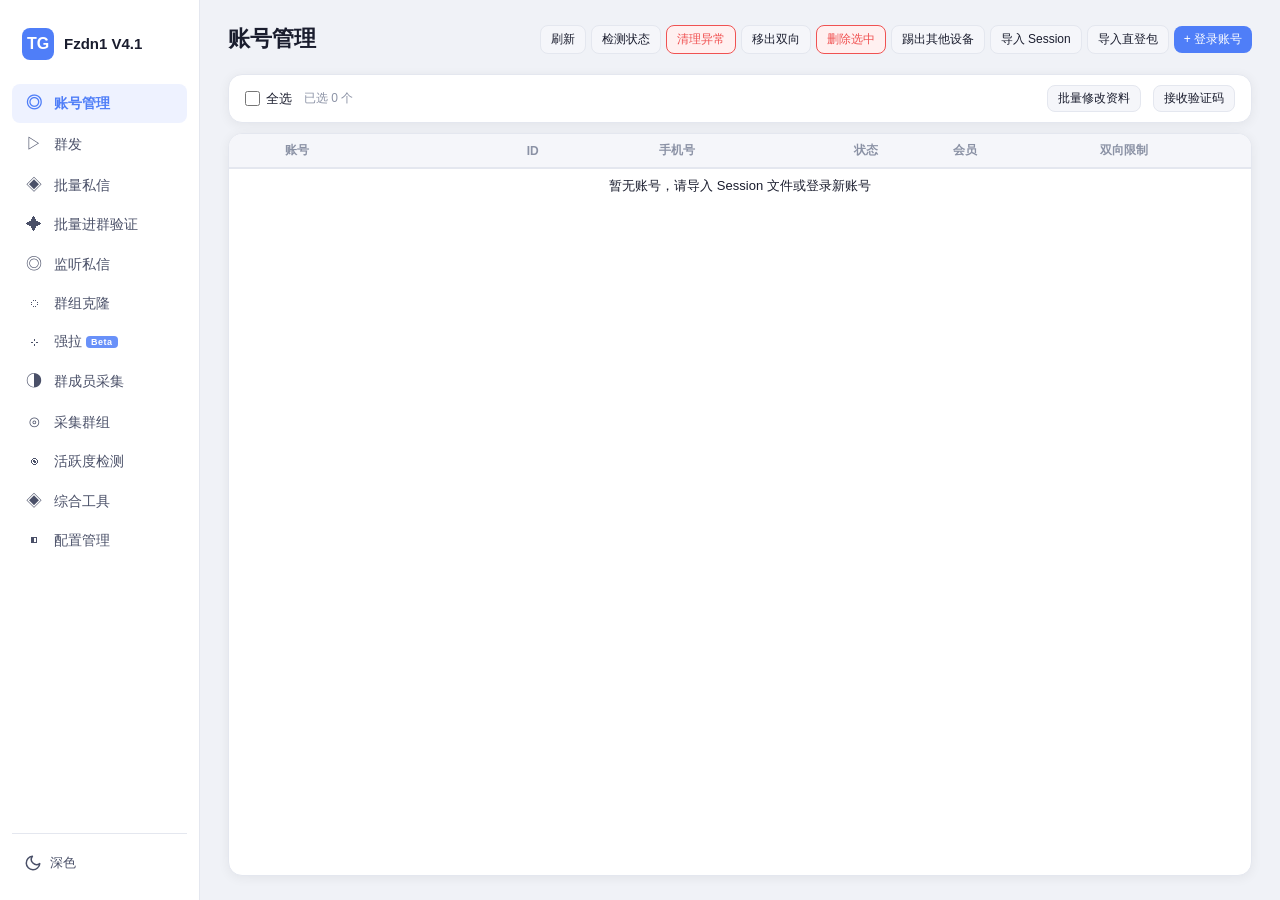
==== source/ui/index.html @ b699b37e "Add Fzdn1 TG Tool installer and sources" ====
<!DOCTYPE html>
<html lang="zh-CN" data-theme="light">
<head>
<meta charset="UTF-8">
<meta name="viewport" content="width=device-width, initial-scale=1.0">
<title>Fzdn1 TG Tool V4.1</title>
<link rel="stylesheet" href="style.css">
</head>
<body>

<!-- ── 侧边栏 ── -->
<aside class="sidebar" id="sidebar">
  <div class="sidebar-logo">
    <span class="logo-icon">TG</span>
    <div>
      <div class="logo-text">Fzdn1 V4.1</div>
      <div id="license-expire" style="font-size:11px;color:var(--text-muted);margin-top:2px;font-weight:400"></div>
    </div>
  </div>

  <nav class="sidebar-nav">
    <a class="nav-item active" data-page="accounts" onclick="switchPage('accounts')">
      <span class="nav-icon">◎</span><span class="nav-label">账号管理</span>
    </a>
    <a class="nav-item" data-page="broadcast" onclick="switchPage('broadcast')">
      <span class="nav-icon">▷</span><span class="nav-label">群发</span>
    </a>
    <a class="nav-item" data-page="dm" onclick="switchPage('dm')">
      <span class="nav-icon">◈</span><span class="nav-label">批量私信</span>
    </a>
    <a class="nav-item" data-page="verifier" onclick="switchPage('verifier')">
      <span class="nav-icon">✦</span><span class="nav-label">批量进群验证</span>
    </a>
    <a class="nav-item" data-page="monitor" onclick="switchPage('monitor')">
      <span class="nav-icon">◎</span><span class="nav-label">监听私信</span>
    </a>
    <a class="nav-item" data-page="clone" onclick="switchPage('clone')">
      <span class="nav-icon">◌</span><span class="nav-label">群组克隆</span>
    </a>
    <a class="nav-item" data-page="inviter" onclick="switchPage('inviter')">
      <span class="nav-icon">⊹</span><span class="nav-label">强拉<span class="nav-beta">Beta</span></span>
    </a>
    <a class="nav-item" data-page="member-scraper" onclick="switchPage('member-scraper')">
      <span class="nav-icon">◑</span><span class="nav-label">群成员采集</span>
    </a>
    <a class="nav-item" data-page="scraper" onclick="switchPage('scraper')">
      <span class="nav-icon">⊙</span><span class="nav-label">采集群组</span>
    </a>
    <a class="nav-item" data-page="checker" onclick="switchPage('checker')">
      <span class="nav-icon">◉</span><span class="nav-label">活跃度检测</span>
    </a>
    <a class="nav-item" data-page="tools" onclick="switchPage('tools')">
      <span class="nav-icon">◈</span><span class="nav-label">综合工具</span>
    </a>
    <a class="nav-item" data-page="config" onclick="switchPage('config')">
      <span class="nav-icon">◧</span><span class="nav-label">配置管理</span>
    </a>
  </nav>

  <div class="sidebar-bottom">
    <button class="theme-toggle" onclick="toggleTheme()" title="切换主题" id="theme-btn">
      <svg id="theme-icon-moon" xmlns="http://www.w3.org/2000/svg" width="18" height="18" viewBox="0 0 24 24" fill="none" stroke="currentColor" stroke-width="2" stroke-linecap="round" stroke-linejoin="round"><path d="M21 12.79A9 9 0 1 1 11.21 3 7 7 0 0 0 21 12.79z"/></svg>
      <svg id="theme-icon-sun" xmlns="http://www.w3.org/2000/svg" width="18" height="18" viewBox="0 0 24 24" fill="none" stroke="currentColor" stroke-width="2" stroke-linecap="round" stroke-linejoin="round" style="display:none"><circle cx="12" cy="12" r="5"/><line x1="12" y1="1" x2="12" y2="3"/><line x1="12" y1="21" x2="12" y2="23"/><line x1="4.22" y1="4.22" x2="5.64" y2="5.64"/><line x1="18.36" y1="18.36" x2="19.78" y2="19.78"/><line x1="1" y1="12" x2="3" y2="12"/><line x1="21" y1="12" x2="23" y2="12"/><line x1="4.22" y1="19.78" x2="5.64" y2="18.36"/><line x1="18.36" y1="5.64" x2="19.78" y2="4.22"/></svg>
      <span style="font-size:13px;color:var(--text-sidebar)" id="theme-label">深色</span>
    </button>
  </div>
</aside>

<!-- ── 主内容区 ── -->
<main class="main-content">

  <!-- Toast 通知 -->
  <div id="toast-container"></div>

  <!-- ══ 账号管理页 ══ -->
  <div class="page active" id="page-accounts">
    <div class="page-header">
      <h1 class="page-title">账号管理</h1>
      <div class="header-actions acct-actions">
        <button class="btn btn-ghost" onclick="refreshAccounts()">刷新</button>
        <button class="btn btn-ghost" onclick="detectAccounts()">检测状态</button>
        <button class="btn btn-ghost btn-danger" onclick="cleanAbnormal()">清理异常</button>
        <button class="btn btn-ghost btn-warning" onclick="moveSpamAccounts()">移出双向</button>
        <button class="btn btn-ghost btn-danger" onclick="deleteSelected()">删除选中</button>
        <button class="btn btn-ghost" onclick="kickOtherDevices()">踢出其他设备</button>
        <button class="btn btn-ghost" onclick="importSessions()">导入 Session</button>
        <button class="btn btn-ghost" onclick="importTdata()">导入直登包</button>
        <button class="btn btn-primary" onclick="showLoginModal()">+ 登录账号</button>
      </div>
    </div>

    <!-- 全选栏 -->
    <div class="select-bar card" style="margin-bottom:10px">
      <label class="checkbox-label">
        <input type="checkbox" id="select-all" onchange="toggleSelectAll(this)">
        <span>全选</span>
      </label>
      <span class="select-count" id="select-count">已选 0 个</span>
      <button class="btn btn-sm btn-ghost" onclick="showEditProfileModal()">批量修改资料</button>
      <button class="btn btn-sm btn-ghost" onclick="showFetchCodeModal()">接收验证码</button>
    </div>

    <!-- 账号列表（固定高度滚动容器） -->
    <div class="account-list-wrap">
      <table class="account-table">
        <colgroup>
          <col class="col-check">
          <col class="col-name">
          <col class="col-id">
          <col class="col-phone">
          <col class="col-status">
          <col class="col-premium">
          <col class="col-spam">
        </colgroup>
        <thead>
          <tr>
            <th></th>
            <th>账号</th>
            <th>ID</th>
            <th>手机号</th>
            <th class="th-center">状态</th>
            <th class="th-center">会员</th>
            <th class="th-center" style="padding-left:0">双向限制</th>
          </tr>
        </thead>
        <tbody id="account-list">
          <tr><td colspan="7" class="empty-state">暂无账号，请导入 Session 文件或登录新账号</td></tr>
        </tbody>
      </table>
    </div>
  </div>

  <!-- ══ 群发页 ══ -->
  <div class="page" id="page-broadcast">
    <div class="page-header">
      <h1 class="page-title">群发</h1>
      <div class="header-actions">
        <span class="status-badge" id="broadcast-status-badge">空闲</span>
        <button class="btn btn-ghost" onclick="showSelectAccountModal('broadcast')">选择账号 <span class="count-badge" id="bc-account-count">全部</span></button>
        <button class="btn btn-primary" id="broadcast-start-btn" onclick="startBroadcast()">▷ 开始群发</button>
        <button class="btn btn-danger" id="broadcast-stop-btn" onclick="stopBroadcast()" disabled>◼ 停止</button>
      </div>
    </div>

    <!-- 顶部设置卡片 -->
    <div class="card bc-top-card">
      <!-- 第一行：间隔设置 -->
      <div class="bc-row1">
        <span class="bc-label">群组间隔</span>
        <input type="number" id="bc-interval-min" class="input bc-num" value="30" min="1">
        <span class="bc-tilde">~</span>
        <input type="number" id="bc-interval-max" class="input bc-num" value="60" min="1">
        <span class="bc-unit">秒</span>
        <span class="bc-row-sep"></span>
        <span class="bc-label">轮次间隔</span>
        <input type="number" id="bc-complete-min" class="input bc-num" value="60" min="1">
        <span class="bc-tilde">~</span>
        <input type="number" id="bc-complete-max" class="input bc-num" value="120" min="1">
        <span class="bc-unit">秒</span>
        <span class="bc-row-sep"></span>
        <label class="toggle-label bc-sm-label">
          <input type="checkbox" id="bc-schedule-enable"><span>定时</span>
        </label>
        <input type="datetime-local" id="bc-schedule-time" class="input bc-datetime">
        <span class="bc-row-sep"></span>
        <label class="toggle-label bc-sm-label" title="触发双向限制时自动给 SpamBot 发 /start 尝试解除">
          <input type="checkbox" id="bc-auto-unspam"><span>双向自动解除</span>
        </label>
        <span class="bc-row-sep"></span>
        <label class="toggle-label bc-sm-label" title="群发前检测无发言权限的群组并自动退出">
          <input type="checkbox" id="cfg-auto-leave"><span>退出禁言群</span>
        </label>
      </div>

      <!-- 第二行：发送模式 tab + 参数 -->
      <div class="bc-row2">
        <div class="bc-mode-tabs">
          <button class="bc-mode-pill active" data-mode="引用转发" onclick="switchBcMode('引用转发', this)">引用转发</button>
          <button class="bc-mode-pill" data-mode="直发" onclick="switchBcMode('直发', this)">直发</button>
          <button class="bc-mode-pill" data-mode="转发" onclick="switchBcMode('转发', this)">转发</button>
          <button class="bc-mode-pill" data-mode="Post" onclick="switchBcMode('Post', this)">Post</button>
          <button class="bc-mode-pill" data-mode="贴纸" onclick="switchBcMode('贴纸', this)">贴纸</button>
          <button class="bc-mode-pill" data-mode="名片" onclick="switchBcMode('名片', this)">名片</button>
        </div>
        <span class="bc-row-sep"></span>
        <div class="bc-param-wrap">
          <div class="bc-param-panel active" id="bc-param-引用转发">
            <span class="bc-label">消息链接</span><span class="count-badge" id="bc-link-count">0</span>
            <button class="btn btn-sm btn-ghost" onclick="showListModal('message_links','消息链接','https://t.me/...')">管理</button>
            <span class="bc-vsep"></span>
            <span class="bc-label">回复文本</span><span class="count-badge" id="bc-text-count">0</span>
            <button class="btn btn-sm btn-ghost" onclick="showListModal('reply_texts','回复文本','文本内容')">管理</button>
            <span class="bc-vsep"></span>
            <label class="toggle-label bc-sm-label"><input type="checkbox" id="bc-random-send"><span>随机发送</span></label>
            <label class="toggle-label bc-sm-label"><input type="checkbox" id="bc-use-quote"><span>显示原文引用</span></label>
          </div>
          <div class="bc-param-panel" id="bc-param-直发">
            <span class="bc-label">发送文案</span><span class="count-badge" id="bc-direct-count">0</span>
            <button class="btn btn-sm btn-ghost" onclick="showDirectMediaModal('bc')">管理</button>
            <span class="bc-vsep"></span>
            <label class="toggle-label bc-sm-label"><input type="checkbox" id="bc-direct-random"><span>随机发送</span></label>
            <label class="toggle-label bc-sm-label"><input type="checkbox" id="bc-direct-random-suffix"><span>随机后缀</span></label>
          </div>
          <div class="bc-param-panel" id="bc-param-转发">
            <span class="bc-label">消息链接</span><span class="count-badge" id="bc-fwd-count">0</span>
            <button class="btn btn-sm btn-ghost" onclick="showListModal('forward_links','转发链接','https://t.me/...')">管理</button>
            <span class="bc-vsep"></span>
            <label class="toggle-label bc-sm-label"><input type="checkbox" id="bc-fwd-hide"><span>隐藏来源</span></label>
            <label class="toggle-label bc-sm-label"><input type="checkbox" id="bc-fwd-random"><span>随机发送</span></label>
          </div>
          <div class="bc-param-panel" id="bc-param-Post">
            <span class="bc-label">分享码</span><span class="count-badge" id="bc-post-count">0</span>
            <button class="btn btn-sm btn-ghost" onclick="showListModal('post_codes','Post分享码','分享码')">管理</button>
            <span class="bc-vsep"></span>
            <label class="toggle-label bc-sm-label"><input type="checkbox" id="bc-post-random"><span>随机发送</span></label>
          </div>
          <div class="bc-param-panel" id="bc-param-贴纸">
            <span class="bc-label">贴纸包</span><span class="count-badge" id="bc-sticker-count">0</span>
            <button class="btn btn-sm btn-ghost" onclick="showListModal('sticker_packs','贴纸包链接','https://t.me/addstickers/PackName')">管理</button>
            <span class="bc-vsep"></span>
            <span style="font-size:11px;color:var(--text-muted)">从所有贴纸包中随机发一张</span>
          </div>
          <div class="bc-param-panel" id="bc-param-名片">
            <span class="bc-label">名片列表</span><span class="count-badge" id="bc-contact-count">0</span>
            <button class="btn btn-sm btn-ghost" onclick="showContactModal('bc')">管理</button>
            <span class="bc-vsep"></span>
            <label class="toggle-label bc-sm-label"><input type="checkbox" id="bc-contact-random" checked><span>随机发送</span></label>
            <span style="font-size:11px;color:var(--text-muted)">格式: 手机号|显示名字</span>
          </div>
        </div>
      </div>
    </div>

    <!-- 中间：账号统计（固定高度可滚动） -->
    <div class="card bc-stats-card">
      <div class="stats-table-wrap">
        <table class="stats-table">
          <thead>
            <tr>
              <th>账号</th>
              <th>手机号</th>
              <th>成功</th>
              <th>失败</th>
              <th>群组</th>
              <th>轮次</th>
              <th>状态</th>
              <th style="text-align:right"><button class="btn btn-sm btn-ghost" onclick="refreshStats()" style="padding:2px 8px;font-size:11px">刷新</button></th>
            </tr>
          </thead>
          <tbody id="stats-tbody"></tbody>
        </table>
      </div>
    </div>

    <!-- 底部：运行日志（撑满剩余空间） -->
    <div class="card bc-log-card">
      <div class="card-title">运行日志 <button class="btn btn-sm btn-ghost" onclick="clearLog('broadcast-log')" style="float:right">清空</button></div>
      <div class="log-box" id="broadcast-log"></div>
    </div>
  </div>

  <!-- ══ 批量私信页 ══ -->
  <div class="page" id="page-dm">
    <div class="page-header">
      <h1 class="page-title">批量私信</h1>
      <div class="header-actions">
        <span class="status-badge" id="dm-status-badge">就绪</span>
        <button class="btn btn-ghost" onclick="showSelectAccountModal('dm')">选择账号 <span class="count-badge" id="dm-account-count">全部</span></button>
        <button class="btn btn-primary" id="dm-start-btn" onclick="startDm()">▷ 开始私信</button>
        <button class="btn btn-danger" id="dm-stop-btn" onclick="stopDm()" disabled>◼ 停止</button>
      </div>
    </div>

    <!-- 顶部设置卡片 -->
    <div class="card bc-top-card">
      <!-- 第一行：发送设置 -->
      <div class="bc-row1">
        <span class="bc-label">用户间隔</span>
        <input type="number" id="dm-interval-min" class="input bc-num" value="30" min="1">
        <span class="bc-tilde">~</span>
        <input type="number" id="dm-interval-max" class="input bc-num" value="60" min="1">
        <span class="bc-unit">秒</span>
        <span class="bc-row-sep"></span>
        <span class="bc-label">单账号上限</span>
        <input type="number" id="dm-max-per-account" class="input bc-num" value="0" min="0" style="width:60px !important">
        <span style="font-size:11px;color:var(--text-muted)">0=不限</span>
        <span class="bc-row-sep"></span>
        <label class="toggle-label bc-sm-label">
          <input type="checkbox" id="dm-stop-on-flood"><span>双向立即停止</span>
        </label>
        <span class="bc-row-sep"></span>
        <label class="toggle-label bc-sm-label">
          <input type="checkbox" id="dm-schedule-enable"><span>定时</span>
        </label>
        <input type="datetime-local" id="dm-schedule-time" class="input bc-datetime">
      </div>

      <!-- 第二行：发送模式 tab + 参数 -->
      <div class="bc-row2">
        <div class="bc-mode-tabs">
          <button class="bc-mode-pill active" data-mode="直发" onclick="switchDmMode('直发', this)">直发</button>
          <button class="bc-mode-pill" data-mode="引用转发" onclick="switchDmMode('引用转发', this)">引用转发</button>
          <button class="bc-mode-pill" data-mode="转发" onclick="switchDmMode('转发', this)">转发</button>
          <button class="bc-mode-pill" data-mode="Post" onclick="switchDmMode('Post', this)">Post</button>
          <button class="bc-mode-pill" data-mode="贴纸" onclick="switchDmMode('贴纸', this)">贴纸</button>
          <button class="bc-mode-pill" data-mode="名片" onclick="switchDmMode('名片', this)">名片</button>
        </div>
        <span class="bc-row-sep"></span>
        <div class="bc-param-wrap">
          <div class="bc-param-panel active" id="dm-param-直发">
            <span class="bc-label">发送文案</span><span class="count-badge" id="dm-direct-count">0</span>
            <button class="btn btn-sm btn-ghost" onclick="showDirectMediaModal('dm')">管理</button>
            <span class="bc-vsep"></span>
            <label class="toggle-label bc-sm-label"><input type="checkbox" id="dm-direct-random"><span>随机发送</span></label>
          </div>
          <div class="bc-param-panel" id="dm-param-引用转发">
            <span class="bc-label">消息链接</span><span class="count-badge" id="dm-link-count">0</span>
            <button class="btn btn-sm btn-ghost" onclick="showListModal('dm_links','私信链接','https://t.me/...')">管理</button>
            <span class="bc-vsep"></span>
            <span class="bc-label">回复文本</span><span class="count-badge" id="dm-text-count">0</span>
            <button class="btn btn-sm btn-ghost" onclick="showListModal('dm_reply_texts','私信回复文本','文本内容')">管理</button>
            <span class="bc-vsep"></span>
            <label class="toggle-label bc-sm-label"><input type="checkbox" id="dm-random-send"><span>随机发送</span></label>
          </div>
          <div class="bc-param-panel" id="dm-param-转发">
            <span class="bc-label">消息链接</span><span class="count-badge" id="dm-fwd-count">0</span>
            <button class="btn btn-sm btn-ghost" onclick="showListModal('dm_forward_links','私信转发链接','https://t.me/...')">管理</button>
            <span class="bc-vsep"></span>
            <label class="toggle-label bc-sm-label"><input type="checkbox" id="dm-fwd-hide"><span>隐藏来源</span></label>
            <label class="toggle-label bc-sm-label"><input type="checkbox" id="dm-fwd-random"><span>随机发送</span></label>
          </div>
          <div class="bc-param-panel" id="dm-param-Post">
            <span class="bc-label">分享码</span><span class="count-badge" id="dm-post-count">0</span>
            <button class="btn btn-sm btn-ghost" onclick="showListModal('dm_post_codes','私信分享码','分享码')">管理</button>
            <span class="bc-vsep"></span>
            <label class="toggle-label bc-sm-label"><input type="checkbox" id="dm-post-random"><span>随机发送</span></label>
          </div>
          <div class="bc-param-panel" id="dm-param-贴纸">
            <span class="bc-label">贴纸包</span><span class="count-badge" id="dm-sticker-count">0</span>
            <button class="btn btn-sm btn-ghost" onclick="showListModal('dm_sticker_packs','私信贴纸包链接','https://t.me/addstickers/PackName')">管理</button>
            <span class="bc-vsep"></span>
            <span style="font-size:11px;color:var(--text-muted)">从所有贴纸包中随机发一张</span>
          </div>
          <div class="bc-param-panel" id="dm-param-名片">
            <span class="bc-label">名片列表</span><span class="count-badge" id="dm-contact-count">0</span>
            <button class="btn btn-sm btn-ghost" onclick="showContactModal('dm')">管理</button>
            <span class="bc-vsep"></span>
            <label class="toggle-label bc-sm-label"><input type="checkbox" id="dm-contact-random" checked><span>随机发送</span></label>
            <span style="font-size:11px;color:var(--text-muted)">格式: 手机号|显示名字</span>
          </div>
        </div>
      </div>
    </div>

    <!-- 中间：目标用户 + 实时统计（左右分栏） -->
    <div class="dm-mid-row">
      <div class="card dm-users-card">
        <div class="card-title">
          目标用户 <small style="color:var(--text-muted);text-transform:none;letter-spacing:0">一行一个，支持 @用户名、链接或手机号</small>
          <button onclick="copyAllDmUsers()" style="margin-left:8px;padding:2px 10px;font-size:11px;cursor:pointer;border:none;border-radius:4px;background:var(--accent);color:#fff;font-weight:600">复制全部</button>
        </div>
        <textarea id="dm-users-input" class="textarea" placeholder="@username&#10;https://t.me/username&#10;+8613800138000&#10;8613800138000&#10;..." style="flex:1;resize:none;height:100%;min-height:0"></textarea>
      </div>
      <div class="card dm-stat-card">
        <div class="card-title">实时统计</div>
        <div class="dm-stats">
          <div class="dm-stat-item">
            <div class="dm-stat-num success" id="dm-success-num">0</div>
            <div class="dm-stat-label">成功</div>
          </div>
          <div class="dm-stat-item">
            <div class="dm-stat-num danger" id="dm-failed-num">0</div>
            <div class="dm-stat-label">失败</div>
          </div>
        </div>
      </div>
    </div>

    <!-- 底部：私信日志 -->
    <div class="card bc-log-card">
      <div class="card-title">私信日志 <button class="btn btn-sm btn-ghost" onclick="clearLog('dm-log')" style="float:right">清空</button></div>
      <div class="log-box" id="dm-log"></div>
    </div>
  </div>

  <!-- ══ 配置管理页 ══ -->
  <div class="page" id="page-config">
    <div class="page-header">
      <h1 class="page-title">配置管理</h1>
      <div class="header-actions">
        <button class="btn btn-primary" onclick="saveConfig()">保存配置</button>
      </div>
    </div>

    <div class="config-grid">
      <!-- API 配置 -->
      <div class="card">
        <div class="card-title">API 配置</div>
        <div class="form-group">
          <label>API ID</label>
          <input type="text" id="cfg-api-id" class="input" placeholder="19507614">
        </div>
        <div class="form-group">
          <label>API Hash</label>
          <input type="text" id="cfg-api-hash" class="input" placeholder="6ed7516ea066d98be8fe9f4d560f5950">
        </div>
        <div class="form-group">
          <label style="color:var(--text-muted);font-size:12px">获取地址: https://my.telegram.org/apps</label>
        </div>
        <button class="btn btn-ghost" onclick="showApiPoolModal()">管理 API 池</button>
      </div>

      <!-- 行为配置 -->
      <div class="card">
        <div class="card-title">行为配置</div>
        <label class="toggle-label">
          <input type="checkbox" id="cfg-keep-online">
          <span>保持账号在线</span>
        </label>
        <label class="toggle-label">
          <input type="checkbox" id="cfg-device-sim">
          <span>设备信息模拟</span>
        </label>
      </div>

      <!-- 代理配置 -->
      <div class="card config-full" style="display:flex;flex-direction:column">
        <div class="card-title">代理配置 <small style="color:var(--text-muted)">每行一个，格式: [user:pass@]host:port，留空则不使用</small></div>
        <div style="display:flex;align-items:center;gap:10px;margin-bottom:8px">
          <span style="font-size:12px;color:var(--text-muted);white-space:nowrap">代理类型</span>
          <select id="cfg-proxy-type" class="input" style="width:110px;padding:5px 8px;font-size:13px">
            <option value="socks5">SOCKS5</option>
            <option value="socks4">SOCKS4</option>
            <option value="http">HTTP</option>
          </select>
        </div>
        <textarea id="cfg-proxies" class="textarea" rows="5" placeholder="user:pass@1.2.3.4:1080&#10;1.2.3.4:1080" style="flex:1;resize:none"></textarea>
      </div>
    </div>
  </div>

  <!-- ══ 采集器页 ══ -->
  <div class="page" id="page-scraper">
    <div class="page-header">
      <h1 class="page-title">采集器</h1>
      <div class="header-actions">
        <span class="status-badge" id="scraper-status-badge">空闲</span>
        <button class="btn btn-ghost" onclick="showScAccountModal()">选择采集账号 <span class="count-badge" id="sc-account-count">全部</span></button>
        <button class="btn btn-primary" id="scraper-start-btn" onclick="startScraper()">▷ 开始采集</button>
        <button class="btn btn-danger" id="scraper-stop-btn" onclick="stopScraper()" disabled>◼ 停止</button>
      </div>
    </div>

    <!-- 顶部：采集设置 -->
    <div class="bc-top-row">
      <div class="card bc-mode-card" style="flex:1">
        <div class="card-title">采集设置 <small style="color:var(--text-muted);text-transform:none;letter-spacing:0;font-weight:400">API 和账号复用配置管理页的设置</small></div>
        <div style="display:flex;gap:16px;flex-wrap:wrap;align-items:center">
          <div class="form-group" style="flex:0 0 auto;margin-bottom:0">
            <label>jisou 翻页上限</label>
            <input type="number" id="sc-max-jisou" class="input" value="100" min="1" style="width:70px">
          </div>
          <div class="form-group" style="flex:0 0 auto;margin-bottom:0">
            <label>jiso/soso 翻页上限</label>
            <input type="number" id="sc-max-base" class="input" value="600" min="1" style="width:70px">
          </div>
          <div class="form-group" style="flex:0 0 auto;margin-bottom:0">
            <label>验证码重试次数</label>
            <input type="number" id="sc-captcha-retry" class="input" value="3" min="1" style="width:60px">
          </div>
        </div>
      </div>
    </div>

    <!-- 账号选择弹窗触发按钮已移至 header -->

    <!-- 中间：关键词 + 统计 -->
    <div class="dm-mid-row">
      <!-- 关键词管理 -->
      <div class="card dm-users-card">
        <div class="card-title" style="display:flex;align-items:center;justify-content:space-between;margin-bottom:10px">
          <span>关键词 <span class="count-badge" id="sc-kw-count">0</span></span>
          <button class="btn btn-sm btn-ghost" onclick="showScKeywordsModal()">管理</button>
        </div>
        <div class="scraper-kw-list" id="sc-kw-list"></div>
      </div>

      <!-- 采集统计 -->
      <div class="card sc-stat-card">
        <div class="card-title">采集统计</div>
        <div style="display:flex;flex-direction:column;gap:8px;padding:2px 0">
          <div class="dm-stat-item">
            <div class="dm-stat-num success" id="sc-total-num" style="font-size:22px">0</div>
            <div class="dm-stat-label">链接总数</div>
          </div>
          <div class="dm-stat-item">
            <div class="dm-stat-num" style="color:var(--accent);font-size:22px" id="sc-new-num">0</div>
            <div class="dm-stat-label">本次新增</div>
          </div>
          <div class="dm-stat-item">
            <div class="dm-stat-num" style="color:var(--text-muted);font-size:22px" id="sc-round-num">0</div>
            <div class="dm-stat-label">当前轮次</div>
          </div>
        </div>
        <div style="margin-top:12px;display:flex;flex-direction:column;gap:6px">
          <button class="btn btn-sm btn-ghost" onclick="viewScraperResults()">查看结果</button>
          <button class="btn btn-sm btn-ghost" onclick="openScraperResultFile()">打开文件位置</button>
        </div>
      </div>
    </div>

    <!-- 底部：采集日志 -->
    <div class="card bc-log-card">
      <div class="card-title">采集日志 <button class="btn btn-sm btn-ghost" onclick="clearLog('scraper-log')" style="float:right">清空</button></div>
      <div class="log-box" id="scraper-log"></div>
    </div>
  </div>

  <!-- ══ 过验证页 ══ -->
  <div class="page" id="page-verifier">
    <div class="page-header">
      <h1 class="page-title">批量进群验证</h1>
      <div class="header-actions">
        <span class="status-badge" id="verifier-status-badge">空闲</span>
        <button class="btn btn-sm btn-ghost" onclick="showSelectAccountModal('verifier')">选择账号 <span class="count-badge" id="vf-account-count">全部</span></button>
        <button class="btn btn-sm btn-primary" id="verifier-start-btn" onclick="startVerifier()">▷ 开始</button>
        <button class="btn btn-sm btn-danger" id="verifier-stop-btn" onclick="stopVerifier()" disabled>◼ 停止</button>
        <button class="btn btn-sm btn-ghost btn-danger" onclick="leaveAllGroups()">退出所有群组</button>
        <label class="toggle-label" style="font-size:12px">
          <input type="checkbox" id="vf-leave-channels">
          <span>同时退出频道</span>
        </label>
        <button class="btn btn-sm btn-ghost" id="packer-start-btn" onclick="startGroupPacker()">📦 打包群组</button>
        <button class="btn btn-sm btn-ghost" onclick="exportGroupLinks()">📋 导出链接</button>
      </div>
    </div>

    <!-- 顶部：群组输入 + 间隔设置 + 统计 -->
    <div class="bc-top-row">
      <div class="card bc-mode-card vf-groups-card" style="flex:2">
        <div class="card-title">群组链接 <small style="color:var(--text-muted);text-transform:none;letter-spacing:0;font-weight:400">一行一个，支持 @用户名、t.me/ 链接或 t.me/addlist/ 文件夹链接</small></div>
        <textarea id="vf-groups-input" class="textarea" placeholder="@groupname&#10;https://t.me/groupname&#10;https://t.me/addlist/xxxxx&#10;..." style="resize:none;min-height:100px;flex:1"></textarea>
      </div>
      <div class="card bc-interval-card">
        <div class="card-title">间隔设置</div>
        <div class="form-group" style="margin-bottom:0">
          <label>群组间隔（秒）</label>
          <div class="range-input">
            <input type="number" id="vf-interval-min" class="input" value="160" min="1">
            <span>~</span>
            <input type="number" id="vf-interval-max" class="input" value="220" min="1">
          </div>
        </div>
        <div style="margin-top:8px">
          <div class="vf-inline-row">
            <label class="toggle-label" style="font-size:12px">
              <input type="checkbox" id="vf-test-speak">
              <span>加入后发言测试（单群组模式）</span>
            </label>
            <button class="btn btn-sm btn-ghost" onclick="showListModal('vf_greeting_texts','发言测试文案','大家好')">管理 <span class="count-badge" id="vf-greeting-count">0</span></button>
          </div>
          <label class="toggle-label" style="font-size:12px;margin-top:4px">
            <input type="checkbox" id="vf-all-join">
            <span>所有账号加入全部群组（不均分）</span>
          </label>
          <label class="toggle-label" style="font-size:12px;margin-top:4px">
            <input type="checkbox" id="vf-auto-start-broadcast">
            <span>完成后自动开始群发</span>
          </label>
          <label class="toggle-label" style="font-size:12px;margin-top:8px">
            <input type="checkbox" id="vf-ai-enable">
            <span>启用 Gemini AI 处理高难验证题</span>
          </label>
          <div style="margin-top:8px;display:flex;flex-direction:column;gap:6px">
            <input type="password" id="vf-ai-api-key" class="input" placeholder="Gemini / 渠道 API Key（客户只需填写一个 Key）">
            <input type="text" id="vf-ai-base-url" class="input" placeholder="AI 接口地址，默认 https://right.codes/gemini">
            <div style="display:flex;align-items:center;gap:6px">
              <select id="vf-ai-proxy-scheme" class="input" style="width:92px;padding:5px 8px;font-size:12px">
                <option value="auto">自动</option>
                <option value="http">HTTP</option>
                <option value="https">HTTPS</option>
                <option value="socks5">SOCKS5</option>
                <option value="socks4">SOCKS4</option>
              </select>
              <input type="text" id="vf-ai-proxy-url" class="input" style="flex:1" placeholder="AI 专用代理（可选，只影响 AI；如 127.0.0.1:7890 或 user:pass@host:port）">
            </div>
            <div style="display:flex;align-items:center;gap:8px">
              <label for="vf-ai-timeout" style="font-size:12px;color:var(--text-muted);white-space:nowrap">AI 超时（秒）</label>
              <input type="number" id="vf-ai-timeout" class="input" value="3" min="1" max="10" step="0.5" style="width:90px">
              <span style="font-size:11px;color:var(--text-muted)">仅用于图片题、语义按钮题、非数学投票题</span>
            </div>
          </div>
          <label class="toggle-label" style="font-size:12px;margin-top:4px;display:none">
            <input type="checkbox" id="vf-debug-capture">
            <span>调试抓取（记录完整验证流程到 group_verifications.json）</span>
          </label>
        </div>
      </div>
      <div class="card dm-stat-card">
        <div class="card-title">实时统计</div>
        <div class="dm-stats">
          <div class="dm-stat-item">
            <div class="dm-stat-num" style="color:var(--accent)" id="vf-joined-num">0</div>
            <div class="dm-stat-label">已加群组</div>
          </div>
          <div class="dm-stat-item">
            <div class="dm-stat-num success" id="vf-success-num">0</div>
            <div class="dm-stat-label">验证成功</div>
          </div>
          <div class="dm-stat-item">
            <div class="dm-stat-num danger" id="vf-failed-num">0</div>
            <div class="dm-stat-label">验证失败</div>
          </div>
        </div>
      </div>
    </div>

    <!-- 底部：运行日志（撑满剩余空间） -->
    <div class="card bc-log-card">
      <div class="card-title">运行日志 <button class="btn btn-sm btn-ghost" onclick="clearLog('verifier-log')" style="float:right">清空</button></div>
      <div class="log-box" id="verifier-log"></div>
    </div>
  </div>

  <!-- ══ 监听私信页 ══ -->
  <div class="page" id="page-monitor">
    <div class="page-header">
      <h1 class="page-title">监听私信</h1>
      <div class="header-actions">
        <span class="status-badge" id="monitor-status-badge">空闲</span>
        <button class="btn btn-sm btn-primary" id="monitor-start-btn" onclick="startMonitor()">▷ 开始监听</button>
        <button class="btn btn-sm btn-danger" id="monitor-stop-btn" onclick="stopMonitor()" disabled>◼ 停止</button>
      </div>
    </div>

    <div class="two-col" style="flex:1;min-height:0">
      <!-- 左侧：配置区 -->
      <div class="col-left" style="flex:0 0 320px;overflow-y:auto">

        <!-- 账号选择 -->
        <div class="card" style="padding:12px 14px;margin-bottom:10px">
          <div class="card-title">账号配置</div>
          <div style="display:flex;flex-direction:column;gap:6px">
            <button class="btn btn-ghost btn-sm" onclick="showSelectAccountModal('monitor')">
              监听账号 <span class="count-badge" id="monitor-account-count">全部</span>
            </button>
            <button class="btn btn-ghost btn-sm" id="monitor-dm-account-btn" onclick="showMonitorDmAccountModal()">
              私信账号 <span class="count-badge" id="monitor-dm-account-count">0</span>
            </button>
          </div>
        </div>

        <!-- 关键词 -->
        <div class="card" style="padding:12px 14px;margin-bottom:10px">
          <div class="card-title" style="display:flex;align-items:center;justify-content:space-between;margin-bottom:8px">
            <span>关键词</span>
            <button class="btn btn-sm btn-ghost" onclick="saveMonitorConfig()">保存</button>
          </div>
          <textarea id="monitor-keywords" class="textarea" placeholder="一行一个，支持正则&#10;留空则监听全部消息" style="resize:none;height:80px"></textarea>
          <div style="margin-top:8px">
            <label style="font-size:11px;color:var(--text-muted);font-weight:600;display:block;margin-bottom:4px">黑名单关键词（命中则忽略）</label>
            <textarea id="monitor-blacklist" class="textarea" placeholder="一行一个" style="resize:none;height:60px"></textarea>
          </div>
        </div>

        <!-- 消息过滤器 -->
        <div class="card" style="padding:12px 14px;margin-bottom:10px">
          <div class="card-title" style="margin-bottom:8px">消息过滤器 <small style="color:var(--text-muted);font-weight:400;text-transform:none;letter-spacing:0">勾选则过滤掉该类消息</small></div>
          <div style="display:flex;flex-direction:column;gap:5px">
            <label class="toggle-label" style="font-size:12px"><input type="checkbox" id="filter-non-premium"><span>过滤未开会员用户</span></label>
            <label class="toggle-label" style="font-size:12px"><input type="checkbox" id="filter-forward"><span>转发消息</span></label>
            <label class="toggle-label" style="font-size:12px"><input type="checkbox" id="filter-link"><span>包含链接的消息</span></label>
            <label class="toggle-label" style="font-size:12px"><input type="checkbox" id="filter-mention"><span>包含用户名（@）的消息</span></label>
            <label class="toggle-label" style="font-size:12px"><input type="checkbox" id="filter-reply"><span>跨聊天引用消息</span></label>
            <label class="toggle-label" style="font-size:12px">
              <input type="checkbox" id="filter-long">
              <span>超长文消息（超过</span>
              <input type="number" id="filter-long-len" class="input" value="500" min="1" style="width:60px;height:24px;padding:2px 6px;margin:0 4px">
              <span>字）</span>
            </label>
          </div>
        </div>

        <!-- 私信设置 -->
        <div class="card" style="padding:12px 14px;margin-bottom:10px">
          <div class="card-title" style="display:flex;align-items:center;justify-content:space-between;margin-bottom:0">
            <span>私信设置</span>
            <button class="btn btn-sm btn-ghost" onclick="openModal('modal-monitor-dm-cfg')">管理</button>
          </div>
          <div style="margin-top:8px;font-size:12px;color:var(--text-muted)" id="monitor-dm-status-text">未开启</div>
        </div>

        <!-- 收到私信自动回复设置 -->
        <div class="card" style="padding:12px 14px;margin-bottom:10px">
          <div class="card-title" style="display:flex;align-items:center;justify-content:space-between;margin-bottom:0">
            <span>收到私信自动回复</span>
            <button class="btn btn-sm btn-ghost" onclick="openModal('modal-monitor-private-reply-cfg')">管理</button>
          </div>
          <div style="margin-top:8px;font-size:12px;color:var(--text-muted)" id="monitor-private-reply-status-text">未开启</div>
        </div>

        <!-- 群内回复设置 -->
        <div class="card" style="padding:12px 14px;margin-bottom:10px">
          <div class="card-title" style="display:flex;align-items:center;justify-content:space-between;margin-bottom:0">
            <span>群内回复设置</span>
            <button class="btn btn-sm btn-ghost" onclick="openModal('modal-monitor-reply-cfg')">管理</button>
          </div>
          <div style="margin-top:8px;font-size:12px;color:var(--text-muted)" id="monitor-reply-status-text">未开启</div>
        </div>

        <!-- 表情反应设置 -->
        <div class="card" style="padding:12px 14px;margin-bottom:10px">
          <div class="card-title" style="display:flex;align-items:center;justify-content:space-between;margin-bottom:0">
            <span>表情反应设置</span>
            <button class="btn btn-sm btn-ghost" onclick="openModal('modal-monitor-react-cfg')">管理</button>
          </div>
          <div style="margin-top:8px;font-size:12px;color:var(--text-muted)" id="monitor-react-status-text">未开启</div>
        </div>

        <!-- Bot 推送 -->
        <div class="card" style="padding:12px 14px;margin-bottom:0">
          <div class="card-title" style="display:flex;align-items:center;justify-content:space-between;margin-bottom:0">
            <span>Bot 推送</span>
            <button class="btn btn-sm btn-ghost" onclick="openModal('modal-monitor-bot-cfg')">管理</button>
          </div>
          <div style="margin-top:8px;font-size:12px;color:var(--text-muted)" id="monitor-bot-status-text">未开启</div>
        </div>

      </div>

      <!-- 右侧：统计 + 日志 -->
      <div class="col-right">
        <!-- 统计 -->
        <div class="card" style="padding:10px 16px;margin-bottom:10px;flex-shrink:0">
          <div style="display:flex;gap:24px;align-items:center;flex-wrap:wrap">
            <div class="dm-stat-item">
              <div class="dm-stat-num" style="color:var(--accent);font-size:24px" id="monitor-matched-num">0</div>
              <div class="dm-stat-label">命中次数</div>
            </div>
            <div class="dm-stat-item">
              <div class="dm-stat-num success" style="font-size:24px" id="monitor-dm-num">0</div>
              <div class="dm-stat-label">私信发送</div>
            </div>
            <div class="dm-stat-item">
              <div class="dm-stat-num" style="color:var(--warning);font-size:24px" id="monitor-bot-num">0</div>
              <div class="dm-stat-label">Bot 推送</div>
            </div>
            <div class="dm-stat-item">
              <div class="dm-stat-num" style="color:#a78bfa;font-size:24px" id="monitor-reply-num">0</div>
              <div class="dm-stat-label">群内回复</div>
            </div>
            <div class="dm-stat-item">
              <div class="dm-stat-num" style="color:#f472b6;font-size:24px" id="monitor-react-num">0</div>
              <div class="dm-stat-label">表情反应</div>
            </div>
            <div class="dm-stat-item">
              <div class="dm-stat-num" style="color:#14b8a6;font-size:24px" id="monitor-private-reply-num">0</div>
              <div class="dm-stat-label">私聊回复</div>
            </div>
          </div>
        </div>
        <!-- 日志 -->
        <div class="card bc-log-card">
          <div class="card-title">运行日志
            <button class="btn btn-sm btn-ghost" onclick="clearLog('monitor-log')" style="float:right">清空</button>
          </div>
          <div class="log-box" id="monitor-log"></div>
        </div>
      </div>
    </div>
  </div>

  <!-- ══ 强拉页 ══ -->
  <div class="page" id="page-clone">
    <div class="page-header">
      <h1 class="page-title">群组克隆</h1>
      <div class="header-actions">
        <span class="status-badge" id="clone-status-badge">空闲</span>
        <button class="btn btn-sm btn-ghost" onclick="createCloneTask()">新建任务</button>
        <button class="btn btn-sm btn-ghost" onclick="duplicateCloneTask()">复制任务</button>
        <button class="btn btn-sm btn-ghost btn-danger" onclick="deleteCloneTask()">删除任务</button>
        <button class="btn btn-sm btn-ghost" onclick="saveCloneTask()">保存任务</button>
        <button class="btn btn-sm btn-primary" id="clone-start-btn" onclick="startCloneTask()">▷ 启动任务</button>
        <button class="btn btn-sm btn-danger" id="clone-stop-btn" onclick="stopCloneTask()" disabled>◼ 停止任务</button>
      </div>
    </div>

    <div class="two-col" style="flex:1;min-height:0">
      <div class="col-left" style="flex:0 0 280px;max-width:280px;overflow-y:auto">
        <div class="card" style="padding:12px 14px;margin-bottom:10px">
          <div class="card-title" style="display:flex;align-items:center;justify-content:space-between;margin-bottom:8px">
            <span>任务列表</span>
            <button class="btn btn-sm btn-ghost" onclick="loadCloneTasks()">刷新</button>
          </div>
          <div id="clone-task-list" class="clone-task-list"></div>
        </div>

        <div class="card" style="padding:12px 14px;margin-bottom:10px">
          <div class="card-title" style="margin-bottom:8px">账号分配</div>
          <div style="display:flex;flex-direction:column;gap:8px">
            <button class="btn btn-ghost btn-sm" onclick="showCloneSessionModal('reader')">
              采集账号 <span class="count-badge" id="clone-reader-count">0</span>
            </button>
            <button class="btn btn-ghost btn-sm" onclick="showCloneSessionModal('sender')">
              发送账号 <span class="count-badge" id="clone-sender-count">0</span>
            </button>
            <button class="btn btn-ghost btn-sm" onclick="showCloneSessionModal('standby')">
              备用账号 <span class="count-badge" id="clone-standby-count">0</span>
            </button>
          </div>
          <div style="font-size:12px;color:var(--text-muted);margin-top:8px;line-height:1.6">
            同一目标群默认串行发送，避免顺序错乱。账号角色不允许重叠。
          </div>
        </div>

        <div class="card" style="padding:12px 14px">
          <div class="card-title" style="margin-bottom:8px">任务摘要</div>
          <div id="clone-task-summary" style="font-size:12px;color:var(--text-muted);line-height:1.7">
            暂未选择任务
          </div>
        </div>
      </div>

      <div class="col-right">
        <div class="card" style="padding:12px 16px;margin-bottom:10px;flex-shrink:0">
          <div class="card-title" style="margin-bottom:10px">基础配置</div>
          <div class="form-grid" style="display:grid;grid-template-columns:1fr 180px 180px;gap:10px">
            <div class="form-group" style="margin-bottom:0">
              <label>任务名称</label>
              <input type="text" id="clone-task-name" class="input" placeholder="例如：A群迁移到B群">
            </div>
            <div class="form-group" style="margin-bottom:0">
              <label>任务模式</label>
              <select id="clone-task-mode" class="input">
                <option value="history_realtime">历史 + 实时</option>
                <option value="history">仅历史</option>
                <option value="realtime">仅实时</option>
              </select>
            </div>
            <div class="form-group" style="margin-bottom:0">
              <label>启用</label>
              <label class="toggle-label" style="height:36px">
                <input type="checkbox" id="clone-task-enabled" checked><span>任务启用</span>
              </label>
            </div>
          </div>

          <div class="form-grid" style="display:grid;grid-template-columns:1fr 1fr;gap:10px;margin-top:10px">
            <div class="form-group" style="margin-bottom:0">
              <label>源群列表</label>
              <textarea id="clone-source-chats" class="textarea" placeholder="@source_group&#10;https://t.me/source2" style="height:120px;resize:none"></textarea>
            </div>
            <div class="form-group" style="margin-bottom:0">
              <label>目标群列表</label>
              <textarea id="clone-target-chats" class="textarea" placeholder="@target_group&#10;https://t.me/target2" style="height:120px;resize:none"></textarea>
            </div>
          </div>
        </div>

        <div class="card" style="padding:12px 16px;margin-bottom:10px;flex-shrink:0">
          <div class="card-title" style="margin-bottom:10px">工作流与过滤</div>
          <div class="form-grid" style="display:grid;grid-template-columns:repeat(3, 1fr);gap:10px">
            <div class="form-group" style="margin-bottom:0">
              <label>历史条数上限</label>
              <input type="number" id="clone-history-limit" class="input" value="300" min="1">
            </div>
            <div class="form-group" style="margin-bottom:0">
              <label>历史时间范围（小时）</label>
              <input type="number" id="clone-history-hours" class="input" value="24" min="1">
            </div>
            <div class="form-group" style="margin-bottom:0">
              <label>回放节奏</label>
              <select id="clone-playback-mode" class="input">
                <option value="compressed">压缩回放</option>
                <option value="original">原速回放</option>
                <option value="fixed">固定间隔</option>
              </select>
            </div>
          </div>

          <div style="display:grid;grid-template-columns:repeat(3, 1fr);gap:10px;margin-top:10px">
            <label class="toggle-label"><input type="checkbox" id="clone-filter-bots" checked><span>过滤 Bot 消息</span></label>
            <label class="toggle-label"><input type="checkbox" id="clone-filter-channels" checked><span>过滤频道身份消息</span></label>
            <label class="toggle-label"><input type="checkbox" id="clone-filter-service" checked><span>过滤群组服务消息</span></label>
            <label class="toggle-label"><input type="checkbox" id="clone-filter-forwards" checked><span>过滤转发消息</span></label>
            <label class="toggle-label"><input type="checkbox" id="clone-filter-links"><span>过滤链接消息</span></label>
            <label class="toggle-label"><input type="checkbox" id="clone-filter-media"><span>过滤媒体消息</span></label>
          </div>
        </div>

        <div class="card" style="padding:10px 16px;margin-bottom:10px;flex-shrink:0">
          <div style="display:flex;gap:24px;align-items:center;flex-wrap:wrap">
            <div class="dm-stat-item">
              <div class="dm-stat-num" style="color:var(--accent);font-size:24px" id="clone-task-total">0</div>
              <div class="dm-stat-label">任务总数</div>
            </div>
            <div class="dm-stat-item">
              <div class="dm-stat-num success" style="font-size:24px" id="clone-task-running">0</div>
              <div class="dm-stat-label">运行中</div>
            </div>
            <div class="dm-stat-item">
              <div class="dm-stat-num" style="color:var(--warning);font-size:24px" id="clone-task-errors">0</div>
              <div class="dm-stat-label">异常任务</div>
            </div>
            <div style="margin-left:auto;display:flex;gap:8px">
              <button class="btn btn-sm btn-ghost" onclick="saveCloneTask()">保存当前任务</button>
              <button class="btn btn-sm btn-ghost" onclick="openCloneTaskLogModal()">查看完整日志</button>
            </div>
          </div>
        </div>

        <div class="card bc-log-card">
          <div class="card-title">运行日志
            <button class="btn btn-sm btn-ghost" onclick="clearLog('clone-log')" style="float:right">清空</button>
          </div>
          <div class="log-box" id="clone-log"></div>
        </div>
      </div>
    </div>
  </div>

  <div class="page" id="page-inviter">
    <div class="page-header">
      <h1 class="page-title">强拉 <span class="nav-beta">Beta</span></h1>
      <div class="header-actions">
        <span class="status-badge" id="inviter-status-badge">空闲</span>
        <button class="btn btn-ghost" onclick="showSelectAccountModal('inviter')">选择账号 <span class="count-badge" id="inviter-account-count">全部</span></button>
        <button class="btn btn-primary" id="inviter-start-btn" onclick="startInviter()">▷ 开始强拉</button>
        <button class="btn btn-danger" id="inviter-stop-btn" onclick="stopInviter()" disabled>◼ 停止</button>
      </div>
    </div>

    <!-- 顶部：设置行 -->
    <div class="bc-top-row">
      <!-- 目标群组（多群） -->
      <div class="card bc-interval-card" style="flex:2">
        <div class="card-title">目标群组 <small style="color:var(--text-muted);text-transform:none;letter-spacing:0;font-weight:400">一行一个，支持多群同时拉</small></div>
        <textarea id="inviter-target" class="textarea" placeholder="@group1&#10;@group2&#10;https://t.me/group3" style="height:80px;resize:none"></textarea>
      </div>
      <!-- 间隔 & 上限设置 -->
      <div class="card bc-interval-card">
        <div class="card-title">间隔设置</div>
        <div class="form-group" style="margin-bottom:8px">
          <label>每人间隔（秒）</label>
          <div class="range-input">
            <input type="number" id="inviter-interval-min" class="input" value="30" min="5">
            <span>~</span>
            <input type="number" id="inviter-interval-max" class="input" value="60" min="5">
          </div>
        </div>
        <div class="form-group" style="margin-bottom:0">
          <label>单账号上限 <small style="color:var(--text-muted)">（0=不限）</small></label>
          <input type="number" id="inviter-max-per" class="input" value="3" min="0" style="width:80px">
        </div>
      </div>
      <!-- 并发 & 每日上限 -->
      <div class="card bc-interval-card">
        <div class="card-title">并发控制</div>
        <div class="form-group" style="margin-bottom:8px">
          <label>单群同时账号数 <small style="color:var(--text-muted)">（建议 1~2）</small></label>
          <input type="number" id="inviter-concurrent" class="input" value="1" min="1" max="2" style="width:80px">
        </div>
        <div class="form-group" style="margin-bottom:0">
          <label>单群每日上限 <small style="color:var(--text-muted)">（0=不限）</small></label>
          <input type="number" id="inviter-daily-limit" class="input" value="0" min="0" style="width:80px">
        </div>
      </div>
    </div>

    <!-- 中间：用户列表 + 实时统计 -->
    <div class="dm-mid-row">
      <div class="card dm-users-card">
        <div class="card-title">用户列表 <small style="color:var(--text-muted);text-transform:none;letter-spacing:0;font-weight:400">一行一个，支持 @用户名、手机号</small></div>
        <textarea id="inviter-users-input" class="textarea" placeholder="@username&#10;+8613800138000&#10;..." style="flex:1;resize:none;height:100%;min-height:0"></textarea>
      </div>
      <div class="card dm-stat-card">
        <div class="card-title">实时统计</div>
        <div class="dm-stats">
          <div class="dm-stat-item">
            <div class="dm-stat-num success" id="inviter-success-num">0</div>
            <div class="dm-stat-label">成功</div>
          </div>
          <div class="dm-stat-item">
            <div class="dm-stat-num" style="color:var(--text-muted)" id="inviter-skipped-num">0</div>
            <div class="dm-stat-label">跳过</div>
          </div>
          <div class="dm-stat-item">
            <div class="dm-stat-num danger" id="inviter-failed-num">0</div>
            <div class="dm-stat-label">失败</div>
          </div>
        </div>
        <div style="margin-top:12px;font-size:12px;color:var(--text-muted);text-align:center">
          任务结束后自动导出 Excel 日志<br>保存至 <b>日志/</b> 目录
        </div>
      </div>
    </div>

    <!-- 底部：运行日志 -->
    <div class="card bc-log-card">
      <div class="card-title">运行日志 <button class="btn btn-sm btn-ghost" onclick="clearLog('inviter-log')" style="float:right">清空</button></div>
      <div class="log-box" id="inviter-log"></div>
    </div>
  </div>

  <!-- ══ 综合工具页 ══ -->
  <div class="page" id="page-tools">
    <div class="page-header">
      <h1 class="page-title">综合工具</h1>
      <div class="header-actions" id="tools-dedup-actions">
        <button class="btn btn-primary" onclick="runDedup()">去重</button>
        <button class="btn btn-ghost" onclick="copyDedup()">复制结果</button>
      </div>
      <div class="header-actions" id="tools-webscraper-actions" style="display:none">
        <span class="status-badge" id="webscraper-status-badge">空闲</span>
        <button class="btn btn-primary" id="webscraper-start-btn" onclick="startWebScraper()">▷ 开始</button>
        <button class="btn btn-danger" id="webscraper-stop-btn" onclick="stopWebScraper()" disabled>◼ 停止</button>
      </div>
      <div class="header-actions" id="tools-shuffle-actions" style="display:none">
        <button class="btn btn-ghost" onclick="clearShuffle()">清空</button>
        <button class="btn btn-ghost" onclick="copyShuffle()">复制结果</button>
        <button class="btn btn-primary" onclick="runShuffle()">▷ 打乱</button>
      </div>
      <div class="header-actions" id="tools-proxy-actions" style="display:none">
        <button class="btn btn-ghost" onclick="removeFailedProxies()">移除不可用</button>
        <button class="btn btn-primary" onclick="runProxyCheck()">▷ 检测代理</button>
      </div>
    </div>

    <!-- Tab 切换 -->
    <div class="mode-tabs" style="margin-bottom:14px;max-width:500px">
      <button class="mode-tab active" id="tools-tab-dedup" onclick="switchToolsTab('dedup')">链接去重</button>
      <button class="mode-tab" id="tools-tab-webscraper" onclick="switchToolsTab('webscraper')">链接验活</button>
      <button class="mode-tab" id="tools-tab-shuffle" onclick="switchToolsTab('shuffle')">文本行打乱</button>
      <button class="mode-tab" id="tools-tab-proxy" onclick="switchToolsTab('proxy')">代理检测</button>
    </div>

    <!-- 链接去重面板 -->
    <div id="tools-panel-dedup" style="display:flex;flex-direction:column;flex:1;min-height:0">
      <div class="dm-mid-row" style="flex:1;min-height:0">
        <div class="card dm-users-card">
          <div class="card-title">输入链接 <small style="color:var(--text-muted);text-transform:none;letter-spacing:0;font-weight:400">每行一个，支持 t.me/ 链接或 @用户名</small></div>
          <textarea id="dedup-input" class="textarea" placeholder="https://t.me/xxx&#10;@username&#10;t.me/+inviteHash&#10;..." style="flex:1;resize:none;height:100%;min-height:0"></textarea>
        </div>
        <div class="card dm-users-card">
          <div class="card-title" style="display:flex;align-items:center;justify-content:space-between">
            <span>去重结果</span>
            <span id="dedup-stats" style="font-size:12px;color:var(--text-muted);font-weight:400;text-transform:none;letter-spacing:0"></span>
          </div>
          <textarea id="dedup-output" class="textarea" placeholder="去重后的链接将显示在这里..." style="flex:1;resize:none;height:100%;min-height:0" readonly></textarea>
        </div>
      </div>
    </div>

    <!-- 链接验活面板 -->
    <div id="tools-panel-webscraper" style="display:none;flex-direction:column;flex:1;min-height:0">
      <div class="bc-top-row">
        <div class="card bc-interval-card">
          <div class="card-title">过滤设置</div>
          <div style="display:flex;flex-direction:column;gap:12px">
            <div class="form-group" style="margin-bottom:0">
              <label>并发线程数</label>
              <input type="number" id="ws-threads" class="input" value="3" min="1" style="width:70px">
            </div>
            <div class="form-group" style="margin-bottom:0">
              <label>公开群组最低成员数</label>
              <input type="number" id="ws-public-min" class="input" value="300" min="0" style="width:90px">
            </div>
            <div class="form-group" style="margin-bottom:0">
              <label>私密群组最低成员数</label>
              <input type="number" id="ws-private-min" class="input" value="150000" min="0" style="width:100px">
            </div>
            <div class="form-group" style="margin-bottom:0">
              <label>排除关键词 <small style="color:var(--text-muted)">（逗号分隔）</small></label>
              <input type="text" id="ws-exclude" class="input" value="退押,暂停交易">
            </div>
          </div>
        </div>
        <div class="card bc-mode-card">
          <div class="card-title">输入文件 <small style="color:var(--text-muted);text-transform:none;letter-spacing:0;font-weight:400">点击用记事本打开编辑</small></div>
          <div style="display:flex;flex-direction:column;gap:8px;margin-top:4px">
            <div class="preset-file-row">
              <span class="preset-file-label">链接列表</span>
              <button class="btn btn-sm btn-ghost preset-file-btn" onclick="openPresetFile('links.txt')">links.txt</button>
            </div>
          </div>
          <p style="color:var(--text-muted);font-size:12px;margin-top:10px">
            每行一个 t.me/ 链接<br>
            结果保存为 <code>已检测链接_时间戳.xlsx</code>
          </p>
        </div>
      </div>
      <div class="card bc-log-card">
        <div class="card-title">运行日志 <button class="btn btn-sm btn-ghost" onclick="clearLog('webscraper-log')" style="float:right">清空</button></div>
        <div id="webscraper-progress" style="font-size:13px;color:#9ca3af;padding:4px 0 6px;min-height:20px;"></div>
        <div class="log-box" id="webscraper-log"></div>
      </div>
    </div>
    <!-- 文本行打乱面板 -->
    <div id="tools-panel-shuffle" style="display:none;flex-direction:column;flex:1;min-height:0">
      <div class="dm-mid-row" style="flex:1;min-height:0">
        <div class="card dm-users-card">
          <div class="card-title">输入文本 <small style="color:var(--text-muted);text-transform:none;letter-spacing:0;font-weight:400">每行一条</small></div>
          <textarea id="shuffle-input" class="textarea" placeholder="每行输入一条内容..." style="flex:1;resize:none;height:100%;min-height:0"></textarea>
        </div>
        <div class="card dm-users-card">
          <div class="card-title" style="display:flex;align-items:center;justify-content:space-between">
            <span>打乱结果</span>
            <span id="shuffle-stats" style="font-size:12px;color:var(--text-muted);font-weight:400;text-transform:none;letter-spacing:0"></span>
          </div>
          <textarea id="shuffle-output" class="textarea" placeholder="打乱后的内容将显示在这里（预览前1000行）..." style="flex:1;resize:none;height:100%;min-height:0" readonly></textarea>
        </div>
      </div>
    </div>

    <!-- 代理检测面板 -->
    <div id="tools-panel-proxy" style="display:none;flex-direction:column;flex:1;min-height:0">
      <div class="dm-mid-row" style="flex:1;min-height:0">
        <div class="card dm-users-card" style="flex:1.2">
          <div class="card-title" style="display:flex;align-items:center;justify-content:space-between">
            <span>代理列表 <small style="color:var(--text-muted);text-transform:none;letter-spacing:0;font-weight:400">每行一个，格式: [user:pass@]host:port</small></span>
            <div style="display:flex;align-items:center;gap:6px">
              <span style="font-size:12px;color:var(--text-muted)">类型</span>
              <select id="proxy-check-type" class="input" style="width:90px;padding:3px 6px;font-size:12px">
                <option value="socks5">SOCKS5</option>
                <option value="socks4">SOCKS4</option>
                <option value="http">HTTP</option>
              </select>
            </div>
          </div>
          <textarea id="proxy-check-input" class="textarea" placeholder="user:pass@1.2.3.4:1080&#10;1.2.3.4:1080" style="flex:1;resize:none;height:100%;min-height:0"></textarea>
        </div>
        <div class="card dm-users-card" style="flex:1">
          <div class="card-title" style="display:flex;align-items:center;justify-content:space-between">
            <span>检测结果</span>
            <span id="proxy-check-stats" style="font-size:12px;color:var(--text-muted);font-weight:400;text-transform:none;letter-spacing:0"></span>
          </div>
          <div id="proxy-check-results" style="flex:1;overflow-y:auto;display:flex;flex-direction:column;gap:4px;min-height:0">
            <div style="color:var(--text-muted);font-size:12px;padding:8px 0">点击"检测代理"开始检测</div>
          </div>
        </div>
      </div>
    </div>

  </div>

  <!-- ══ 活跃度检测页 ══ -->
  <div class="page" id="page-checker">
    <div class="page-header">
      <h1 class="page-title">活跃度检测</h1>
      <div class="header-actions">
        <span class="status-badge" id="checker-status-badge">空闲</span>
        <button class="btn btn-ghost" onclick="showSelectAccountModal('checker')">选择账号 <span class="count-badge" id="checker-account-count">全部</span></button>
        <button class="btn btn-primary" id="checker-start-btn" onclick="startChecker()">▷ 开始检测</button>
        <button class="btn btn-danger" id="checker-stop-btn" onclick="stopChecker()" disabled>◼ 停止</button>
      </div>
    </div>

    <div class="bc-top-row">
      <div class="card bc-interval-card">
        <div class="card-title">检测设置</div>
        <div style="display:flex;gap:24px;flex-wrap:wrap">
          <div class="form-group" style="flex:0 0 auto;margin-bottom:0">
            <label>活跃时限（小时）</label>
            <input type="number" id="checker-hours" class="input" value="24" min="1" style="width:80px">
          </div>
          <div class="form-group" style="flex:0 0 auto;margin-bottom:0">
            <label>群组间隔（秒）</label>
            <div class="range-input">
              <input type="number" id="checker-interval-min" class="input" value="3" min="1">
              <span>~</span>
              <input type="number" id="checker-interval-max" class="input" value="8" min="1">
            </div>
          </div>
        </div>
      </div>
    </div>

    <div class="dm-mid-row">
      <div class="card dm-users-card">
        <div class="card-title">群组链接 <small style="color:var(--text-muted);text-transform:none;letter-spacing:0;font-weight:400">一行一个</small></div>
        <textarea id="checker-input" class="textarea" placeholder="@groupname&#10;https://t.me/groupname&#10;..." style="flex:1;resize:none;height:100%;min-height:0"></textarea>
      </div>
      <div class="card dm-users-card">
        <div class="card-title" style="display:flex;align-items:center;justify-content:space-between">
          <span>活跃群组结果</span>
          <button class="btn btn-sm btn-ghost" onclick="copyCheckerResult()">复制</button>
        </div>
        <textarea id="checker-output" class="textarea" placeholder="活跃群组将显示在这里..." style="flex:1;resize:none;height:100%;min-height:0" readonly></textarea>
      </div>
    </div>

    <div class="card bc-log-card">
      <div class="card-title">运行日志 <button class="btn btn-sm btn-ghost" onclick="clearLog('checker-log')" style="float:right">清空</button></div>
      <div class="log-box" id="checker-log"></div>
    </div>
  </div>

  <!-- ══ 链接验活页 ══ -->
  <!-- 采集结果查看弹窗 -->
  <div class="modal-overlay" id="modal-scraper-results">
    <div class="modal modal-lg">
      <div class="modal-header">
        <h2>采集结果 <span class="count-badge" id="modal-sc-count">0</span></h2>
        <button class="modal-close" onclick="closeModal('modal-scraper-results')">✕</button>
      </div>
      <div class="modal-body">
        <p style="color:var(--text-muted);font-size:12px;margin-bottom:8px">显示前 200 条，完整结果请打开文件查看</p>
        <div class="list-items" id="sc-result-list" style="max-height:400px"></div>
      </div>
      <div class="modal-footer">
        <button class="btn btn-ghost" onclick="openScraperResultFile()">打开文件位置</button>
        <button class="btn btn-ghost" onclick="closeModal('modal-scraper-results')">关闭</button>
      </div>
    </div>
  </div>

  <!-- ══ 群成员采集页 ══ -->
  <div class="page" id="page-member-scraper">
    <div class="page-header">
      <h1 class="page-title">群成员采集</h1>
      <div class="header-actions">
        <span class="status-badge" id="ms-status-badge">空闲</span>
        <button class="btn btn-ghost" onclick="showSelectAccountModal('member-scraper')">选择账号 <span class="count-badge" id="ms-account-count">全部</span></button>
        <button class="btn btn-primary" id="ms-start-btn" onclick="startMemberScraper()">▷ 开始采集</button>
        <button class="btn btn-danger" id="ms-stop-btn" onclick="stopMemberScraper()" disabled>◼ 停止</button>
      </div>
    </div>

    <!-- 主体：左侧目标群组撑满，右侧设置+统计纵向 -->
    <div class="ms-body-row">
      <!-- 左：目标群组（撑满到运行日志上方） -->
      <div class="card ms-groups-card">
        <div class="card-title">目标群组 <small style="color:var(--text-muted);text-transform:none;letter-spacing:0;font-weight:400">一行一个，支持 @用户名 或 t.me/ 链接</small></div>
        <textarea id="ms-groups-input" class="textarea" placeholder="@groupname&#10;https://t.me/groupname&#10;..." style="flex:1;resize:none;min-height:0"></textarea>
      </div>

      <!-- 右：采集设置 + 实时统计 纵向排列 -->
      <div class="ms-right-col">
        <!-- 采集设置 -->
        <div class="card" style="margin-bottom:8px;padding:10px 14px;flex:1;min-height:0;overflow-y:auto">
          <div class="card-title" style="margin-bottom:5px">采集设置</div>
          <div style="display:flex;flex-direction:column;gap:4px">
            <div class="form-group" style="margin-bottom:0">
              <label style="font-size:11px;color:var(--text-muted)">每群最多采集人数 <small>（0=不限）</small></label>
              <input type="number" id="ms-limit" class="input" value="0" min="0" style="width:80px;height:26px;padding:1px 8px">
            </div>
            <div style="border-top:1px solid var(--border);padding-top:4px;display:flex;flex-direction:column;gap:3px">
              <div style="font-size:10px;font-weight:600;color:var(--text-muted);text-transform:uppercase;letter-spacing:0.5px">过滤条件（勾选的全部满足）</div>
              <label class="toggle-label" style="font-size:12px"><input type="checkbox" id="ms-filter-premium"><span>已开通 Telegram 会员</span></label>
              <label class="toggle-label" style="font-size:12px">
                <input type="checkbox" id="ms-filter-online">
                <span>最近在线 <input type="number" id="ms-online-days" class="input" value="1" min="1" style="width:36px;display:inline-block;margin:0 3px;padding:1px 4px;height:22px"> 天内</span>
              </label>
              <label class="toggle-label" style="font-size:12px"><input type="checkbox" id="ms-filter-photo"><span>设置了头像</span></label>
            </div>
            <div style="border-top:1px solid var(--border);padding-top:4px;display:flex;flex-direction:column;gap:3px">
              <div style="font-size:10px;font-weight:600;color:var(--text-muted);text-transform:uppercase;letter-spacing:0.5px">隐藏成员回退</div>
              <label class="toggle-label" style="font-size:12px"><input type="checkbox" id="ms-fallback-msg" checked><span>无法拉取成员时从消息记录采集</span></label>
              <div style="display:flex;align-items:center;gap:6px">
                <label style="font-size:11px;color:var(--text-muted);white-space:nowrap">扫描消息数量</label>
                <input type="number" id="ms-msg-limit" class="input" value="3000" min="100" style="width:80px;height:26px;padding:1px 8px">
              </div>
            </div>
            <div style="border-top:1px solid var(--border);padding-top:4px;display:flex;flex-direction:column;gap:3px">
              <div style="font-size:10px;font-weight:600;color:var(--text-muted);text-transform:uppercase;letter-spacing:0.5px">群组间隔（秒）</div>
              <div style="display:flex;align-items:center;gap:6px">
                <input type="number" id="ms-interval-min" class="input" value="3" min="0" style="width:55px;height:26px;padding:1px 8px">
                <span style="font-size:11px;color:var(--text-muted)">~</span>
                <input type="number" id="ms-interval-max" class="input" value="8" min="0" style="width:55px;height:26px;padding:1px 8px">
              </div>
            </div>
          </div>
        </div>

        <!-- 实时统计 -->
        <div class="card" style="margin-bottom:0;padding:8px 14px;flex:0 0 auto">
          <div class="card-title" style="margin-bottom:6px">实时统计</div>
          <div style="display:flex;gap:16px;align-items:center">
            <div style="text-align:center">
              <div style="font-size:20px;font-weight:700;color:var(--success)" id="ms-total-num">0</div>
              <div style="font-size:11px;color:var(--text-muted)">已采集</div>
            </div>
            <div style="text-align:center">
              <div style="font-size:20px;font-weight:700;color:var(--accent)" id="ms-groups-num">0</div>
              <div style="font-size:11px;color:var(--text-muted)">已处理群组</div>
            </div>
            <button class="btn btn-sm btn-ghost" style="margin-left:auto" onclick="openMsResultFile()">打开结果文件</button>
          </div>
        </div>
      </div>
    </div>

    <!-- 底部：运行日志 -->
    <div class="card bc-log-card">
      <div class="card-title">运行日志 <button class="btn btn-sm btn-ghost" onclick="clearLog('ms-log')" style="float:right">清空</button></div>
      <div class="log-box" id="ms-log"></div>
    </div>
  </div>

</main>
<!-- ══ 弹窗层 ══ -->

<!-- 关键词管理弹窗 -->
<div class="modal-overlay" id="modal-keywords">
  <div class="modal modal-lg">
    <div class="modal-header">
      <h2>关键词管理</h2>
      <button class="modal-close" onclick="closeModal('modal-keywords')">✕</button>
    </div>
    <div class="modal-body">
      <div class="form-group">
        <label>一行一个关键词</label>
        <div class="input-row">
          <textarea id="sc-kw-input" class="textarea" rows="3" placeholder="关键词1&#10;关键词2&#10;..."></textarea>
          <button class="btn btn-ghost" onclick="scAddKeywords()">添加</button>
        </div>
      </div>
      <div class="list-items" id="sc-kw-modal-list"></div>
    </div>
    <div class="modal-footer" style="justify-content:space-between">
      <div style="display:flex;gap:6px">
        <button class="btn btn-sm btn-ghost" onclick="scKwSelectAll()">全选</button>
        <button class="btn btn-sm btn-ghost" onclick="scKwDeselectAll()">取消全选</button>
        <button class="btn btn-sm btn-ghost btn-danger" onclick="scDeleteSelectedKeywords()">删除选中</button>
      </div>
      <button class="btn btn-ghost" onclick="closeModal('modal-keywords')">关闭</button>
    </div>
  </div>
</div>

<!-- 账号选择弹窗（群发/私信/采集器共用） -->
<div class="modal-overlay" id="modal-sc-accounts">
  <div class="modal modal-lg">
    <div class="modal-header">
      <h2 id="modal-sc-accounts-title">选择账号</h2>
      <button class="modal-close" onclick="closeModal('modal-sc-accounts')">✕</button>
    </div>
    <div class="modal-body">
      <p style="color:var(--text-muted);font-size:12px;margin-bottom:10px">不勾选任何账号则使用全部账号</p>
      <div class="account-list" id="sc-account-list" style="max-height:400px;overflow-y:auto"></div>
    </div>
    <div class="modal-footer" style="justify-content:space-between">
      <div style="display:flex;gap:6px">
        <button class="btn btn-sm btn-ghost" onclick="scSelectAllAccounts()">全选</button>
        <button class="btn btn-sm btn-ghost" onclick="scDeselectAllAccounts()">取消全选</button>
      </div>
      <button class="btn btn-ghost" onclick="closeModal('modal-sc-accounts')">确定</button>
    </div>
  </div>
</div>

<!-- 监听私信 - 私信账号选择弹窗 -->
<div class="modal-overlay" id="modal-monitor-dm-accounts">
  <div class="modal modal-lg">
    <div class="modal-header">
      <h2>选择私信账号</h2>
      <button class="modal-close" onclick="closeModal('modal-monitor-dm-accounts')">✕</button>
    </div>
    <div class="modal-body">
      <p style="color:var(--text-muted);font-size:12px;margin-bottom:10px">私信账号与监听账号不能重叠</p>
      <div class="account-list" id="monitor-dm-account-list" style="max-height:400px;overflow-y:auto"></div>
    </div>
    <div class="modal-footer" style="justify-content:space-between">
      <div style="display:flex;gap:6px">
        <button class="btn btn-sm btn-ghost" onclick="monitorDmSelectAll()">全选</button>
        <button class="btn btn-sm btn-ghost" onclick="monitorDmDeselectAll()">取消全选</button>
      </div>
      <button class="btn btn-ghost" onclick="closeModal('modal-monitor-dm-accounts')">确定</button>
    </div>
  </div>
</div>

<!-- 监听私信 - 私信配置弹窗 -->
<div class="modal-overlay" id="modal-monitor-dm-cfg">
  <div class="modal modal-xl">
    <div class="modal-header">
      <h2>私信配置</h2>
      <button class="modal-close" onclick="closeModal('modal-monitor-dm-cfg')">✕</button>
    </div>
    <div class="modal-body" style="padding:16px 20px">
      <!-- 是否开启 -->
      <div style="margin-bottom:14px;padding-bottom:12px;border-bottom:1px solid var(--border)">
        <label class="toggle-label">
          <input type="checkbox" id="monitor-dm-enable" onchange="toggleMonitorDm(this)">
          <span style="font-weight:600">开启自动私信（命中关键词后自动发送）</span>
        </label>
      </div>

      <!-- 发送模式 tabs -->
      <div class="card-title" style="margin-bottom:8px">发送模式</div>
      <div class="mode-tabs" id="monitor-dm-mode-tabs">
        <button class="mode-tab active" data-mode="直发" onclick="switchMonitorDmMode('直发', this)">直发</button>
        <button class="mode-tab" data-mode="引用转发" onclick="switchMonitorDmMode('引用转发', this)">引用转发</button>
        <button class="mode-tab" data-mode="转发" onclick="switchMonitorDmMode('转发', this)">转发</button>
        <button class="mode-tab" data-mode="Post" onclick="switchMonitorDmMode('Post', this)">Post</button>
        <button class="mode-tab" data-mode="贴纸" onclick="switchMonitorDmMode('贴纸', this)">贴纸</button>
        <button class="mode-tab" data-mode="名片" onclick="switchMonitorDmMode('名片', this)">名片</button>
      </div>

      <div class="mode-panel active" id="monitor-dm-panel-直发">
        <div style="display:flex;gap:16px;align-items:center;flex-wrap:wrap">
          <div style="display:flex;align-items:center;gap:8px">
            <span style="font-size:12px;color:var(--text-muted)">发送文案</span>
            <span class="count-badge" id="monitor-dm-direct-count">0</span>
            <button class="btn btn-sm btn-ghost" onclick="showDirectMediaModal('dm')">管理</button>
          </div>
          <label class="toggle-label"><input type="checkbox" id="monitor-dm-direct-random"><span>随机发送</span></label>
        </div>
      </div>

      <div class="mode-panel" id="monitor-dm-panel-引用转发">
        <div style="display:flex;gap:16px;align-items:center;flex-wrap:wrap">
          <div style="display:flex;align-items:center;gap:8px">
            <span style="font-size:12px;color:var(--text-muted)">消息链接</span>
            <span class="count-badge" id="monitor-dm-link-count">0</span>
            <button class="btn btn-sm btn-ghost" onclick="showListModal('dm_links','私信链接','https://t.me/...')">管理</button>
          </div>
          <div style="display:flex;align-items:center;gap:8px">
            <span style="font-size:12px;color:var(--text-muted)">回复文本</span>
            <span class="count-badge" id="monitor-dm-text-count">0</span>
            <button class="btn btn-sm btn-ghost" onclick="showListModal('dm_reply_texts','私信回复文本','文本内容')">管理</button>
          </div>
          <label class="toggle-label"><input type="checkbox" id="monitor-dm-random-send"><span>随机发送</span></label>
        </div>
      </div>

      <div class="mode-panel" id="monitor-dm-panel-转发">
        <div style="display:flex;gap:16px;align-items:center;flex-wrap:wrap">
          <div style="display:flex;align-items:center;gap:8px">
            <span style="font-size:12px;color:var(--text-muted)">消息链接</span>
            <span class="count-badge" id="monitor-dm-fwd-count">0</span>
            <button class="btn btn-sm btn-ghost" onclick="showListModal('dm_forward_links','私信转发链接','https://t.me/...')">管理</button>
          </div>
          <label class="toggle-label"><input type="checkbox" id="monitor-dm-fwd-hide"><span>隐藏来源</span></label>
          <label class="toggle-label"><input type="checkbox" id="monitor-dm-fwd-random"><span>随机发送</span></label>
        </div>
      </div>

      <div class="mode-panel" id="monitor-dm-panel-Post">
        <div style="display:flex;gap:16px;align-items:center;flex-wrap:wrap">
          <div style="display:flex;align-items:center;gap:8px">
            <span style="font-size:12px;color:var(--text-muted)">分享码</span>
            <span class="count-badge" id="monitor-dm-post-count">0</span>
            <button class="btn btn-sm btn-ghost" onclick="showListModal('dm_post_codes','私信分享码','分享码')">管理</button>
          </div>
          <label class="toggle-label"><input type="checkbox" id="monitor-dm-post-random"><span>随机发送</span></label>
        </div>
      </div>

      <div class="mode-panel" id="monitor-dm-panel-贴纸">
        <div style="display:flex;gap:16px;align-items:center;flex-wrap:wrap">
          <div style="display:flex;align-items:center;gap:8px">
            <span style="font-size:12px;color:var(--text-muted)">贴纸包</span>
            <span class="count-badge" id="monitor-dm-sticker-count">0</span>
            <button class="btn btn-sm btn-ghost" onclick="showListModal('dm_sticker_packs','私信贴纸包链接','https://t.me/addstickers/PackName')">管理</button>
          </div>
          <span style="font-size:11px;color:var(--text-muted)">从所有贴纸包中随机发一张</span>
        </div>
      </div>

      <div class="mode-panel" id="monitor-dm-panel-名片">
        <div style="display:flex;gap:16px;align-items:center;flex-wrap:wrap">
          <div style="display:flex;align-items:center;gap:8px">
            <span style="font-size:12px;color:var(--text-muted)">名片列表</span>
            <span class="count-badge" id="monitor-dm-contact-count">0</span>
            <button class="btn btn-sm btn-ghost" onclick="showContactModal('dm')">管理</button>
          </div>
          <label class="toggle-label"><input type="checkbox" id="monitor-dm-contact-random" checked><span>随机发送</span></label>
        </div>
      </div>

      <!-- 冷却时间 -->
      <div style="margin-top:14px;padding-top:12px;border-top:1px solid var(--border)">
        <div class="form-group" style="margin-bottom:0;display:flex;align-items:center;gap:12px">
          <label style="margin-bottom:0;white-space:nowrap">冷却时间（秒）</label>
          <input type="number" id="monitor-dm-cooldown" class="input" value="300" min="0" style="width:80px">
          <small style="color:var(--text-muted)">同一用户重复命中的最小间隔</small>
        </div>
      </div>
    </div>
    <div class="modal-footer">
      <button class="btn btn-ghost" onclick="closeModal('modal-monitor-dm-cfg')">关闭</button>
      <button class="btn btn-primary" onclick="saveMonitorConfig();closeModal('modal-monitor-dm-cfg')">保存</button>
    </div>
  </div>
</div>

<!-- 监听私信 - 收到私信自动回复配置弹窗 -->
<div class="modal-overlay" id="modal-monitor-private-reply-cfg">
  <div class="modal">
    <div class="modal-header">
      <h2>收到私信自动回复</h2>
      <button class="modal-close" onclick="closeModal('modal-monitor-private-reply-cfg')">✕</button>
    </div>
    <div class="modal-body">
      <div style="margin-bottom:14px;padding-bottom:12px;border-bottom:1px solid var(--border)">
        <label class="toggle-label">
          <input type="checkbox" id="monitor-private-reply-enable" onchange="toggleMonitorPrivateReply(this)">
          <span style="font-weight:600">启用收到私信自动回复</span>
        </label>
      </div>
      <div class="form-group">
        <label>回复内容</label>
        <div style="display:flex;gap:8px;align-items:center;flex-wrap:wrap">
          <span class="count-badge" id="monitor-private-reply-count">0</span>
          <button class="btn btn-sm btn-ghost" onclick="showListModal('monitor_private_reply_texts','私信自动回复内容','你好，请问有什么需要了解的？')">管理</button>
          <label class="toggle-label" style="font-size:12px">
            <input type="checkbox" id="monitor-private-reply-random" checked>
            <span>随机回复</span>
          </label>
        </div>
      </div>
      <div class="form-group" style="display:flex;align-items:center;gap:12px">
        <label style="margin-bottom:0;white-space:nowrap">同用户冷却（秒）</label>
        <input type="number" id="monitor-private-reply-cooldown" class="input" value="300" min="0" style="width:90px">
      </div>
      <div class="form-group" style="margin-bottom:0;display:flex;align-items:center;gap:12px">
        <label style="margin-bottom:0;white-space:nowrap">回复延迟（秒）</label>
        <input type="number" id="monitor-private-reply-delay-min" class="input" value="3" min="0" step="0.5" style="width:70px">
        <span style="color:var(--text-muted)">~</span>
        <input type="number" id="monitor-private-reply-delay-max" class="input" value="8" min="0" step="0.5" style="width:70px">
      </div>
    </div>
    <div class="modal-footer">
      <button class="btn btn-ghost" onclick="closeModal('modal-monitor-private-reply-cfg')">关闭</button>
      <button class="btn btn-primary" onclick="saveMonitorConfig();closeModal('modal-monitor-private-reply-cfg')">保存</button>
    </div>
  </div>
</div>

<!-- 监听私信 - 群内回复配置弹窗 -->
<div class="modal-overlay" id="modal-monitor-reply-cfg">
  <div class="modal modal-lg">
    <div class="modal-header">
      <h2>群内回复配置</h2>
      <button class="modal-close" onclick="closeModal('modal-monitor-reply-cfg')">✕</button>
    </div>
    <div class="modal-body" style="padding:16px 20px">
      <!-- 是否开启 -->
      <div style="margin-bottom:14px;padding-bottom:12px;border-bottom:1px solid var(--border)">
        <label class="toggle-label">
          <input type="checkbox" id="monitor-reply-enable" onchange="toggleMonitorReply(this)">
          <span style="font-weight:600">开启群内回复（命中关键词后在群内回复该消息）</span>
        </label>
      </div>

      <!-- 发送模式 -->
      <div class="card-title" style="margin-bottom:8px">发送模式</div>
      <div class="mode-tabs" id="monitor-reply-mode-tabs">
        <button class="mode-tab active" data-mode="直发" onclick="switchMonitorReplyMode('直发', this)">直发</button>
        <button class="mode-tab" data-mode="贴纸" onclick="switchMonitorReplyMode('贴纸', this)">贴纸</button>
      </div>

      <div class="mode-panel active" id="monitor-reply-panel-直发">
        <div style="display:flex;gap:16px;align-items:center;flex-wrap:wrap">
          <div style="display:flex;align-items:center;gap:8px">
            <span style="font-size:12px;color:var(--text-muted)">回复文案</span>
            <span class="count-badge" id="monitor-reply-direct-count">0</span>
            <button class="btn btn-sm btn-ghost" onclick="showDirectMediaModal('monitor_reply')">管理</button>
          </div>
          <label class="toggle-label"><input type="checkbox" id="monitor-reply-direct-random"><span>随机发送</span></label>
        </div>
      </div>

      <div class="mode-panel" id="monitor-reply-panel-贴纸">
        <div style="display:flex;gap:16px;align-items:center;flex-wrap:wrap">
          <div style="display:flex;align-items:center;gap:8px">
            <span style="font-size:12px;color:var(--text-muted)">贴纸包</span>
            <span class="count-badge" id="monitor-reply-sticker-count">0</span>
            <button class="btn btn-sm btn-ghost" onclick="showListModal('monitor_reply_sticker_packs','回复贴纸包链接','https://t.me/addstickers/PackName')">管理</button>
          </div>
          <span style="font-size:11px;color:var(--text-muted)">从所有贴纸包中随机发一张</span>
        </div>
      </div>

      <!-- 冷却时间 + 发送延迟 -->
      <div style="margin-top:14px;padding-top:12px;border-top:1px solid var(--border);display:flex;flex-direction:column;gap:10px">
        <div class="form-group" style="margin-bottom:0;display:flex;align-items:center;gap:12px">
          <label style="margin-bottom:0;white-space:nowrap">冷却时间（秒）</label>
          <input type="number" id="monitor-reply-cooldown" class="input" value="60" min="0" style="width:80px">
          <small style="color:var(--text-muted)">同一群组重复命中的最小间隔</small>
        </div>
        <div class="form-group" style="margin-bottom:0;display:flex;align-items:center;gap:12px">
          <label style="margin-bottom:0;white-space:nowrap">发送延迟（秒）</label>
          <input type="number" id="monitor-reply-delay-min" class="input" value="3" min="0" step="0.5" style="width:70px">
          <span style="color:var(--text-muted)">~</span>
          <input type="number" id="monitor-reply-delay-max" class="input" value="8" min="0" step="0.5" style="width:70px">
          <small style="color:var(--text-muted)">命中后随机等待再回复，模拟人工操作</small>
        </div>
      </div>
    </div>
    <div class="modal-footer">
      <button class="btn btn-ghost" onclick="closeModal('modal-monitor-reply-cfg')">关闭</button>
      <button class="btn btn-primary" onclick="saveMonitorConfig();closeModal('modal-monitor-reply-cfg')">保存</button>
    </div>
  </div>
</div>

<!-- 监听私信 - 表情反应配置弹窗 -->
<div class="modal-overlay" id="modal-monitor-react-cfg">
  <div class="modal modal-lg">
    <div class="modal-header">
      <h2>表情反应配置</h2>
      <button class="modal-close" onclick="closeModal('modal-monitor-react-cfg')">✕</button>
    </div>
    <div class="modal-body" style="padding:16px 20px">
      <!-- 开关 -->
      <div style="margin-bottom:14px;padding-bottom:12px;border-bottom:1px solid var(--border)">
        <label class="toggle-label">
          <input type="checkbox" id="monitor-react-enable" onchange="toggleMonitorReact(this)">
          <span style="font-weight:600">开启表情反应（命中关键词后对该消息点表情）</span>
        </label>
      </div>

      <!-- 表情池 -->
      <div style="margin-bottom:14px">
        <div class="card-title" style="margin-bottom:6px">表情池 <small style="font-weight:400;color:var(--text-muted)">（逗号分隔，留空使用内置 80+ 个表情）</small></div>
        <input type="text" id="monitor-react-emojis" class="input" style="width:100%"
          placeholder="👍,❤️,🔥,🎉,😍,🤩,👏,💯 …">
        <div style="margin-top:6px;font-size:11px;color:var(--text-muted)">
          快速填入：
          <a href="#" onclick="setVal('monitor-react-emojis','👍,❤,🔥,🎉,😍,🤩,👏,💯,✅,😊');return false" style="color:var(--accent)">正向</a> ·
          <a href="#" onclick="setVal('monitor-react-emojis','👍,❤,🔥,🎉,🌟,💎,🏆,🥇,🚀,💪');return false" style="color:var(--accent)">品牌</a> ·
          <a href="#" onclick="setVal('monitor-react-emojis','');return false" style="color:var(--text-muted)">清空（用内置）</a>
        </div>
      </div>

      <!-- 大表情 -->
      <div style="margin-bottom:14px">
        <label class="toggle-label">
          <input type="checkbox" id="monitor-react-big">
          <span>发送大表情动画（更显眼，但频率不宜过高）</span>
        </label>
      </div>

      <!-- 冷却 + 延迟 -->
      <div style="padding-top:12px;border-top:1px solid var(--border);display:flex;flex-direction:column;gap:10px">
        <div class="form-group" style="margin-bottom:0;display:flex;align-items:center;gap:12px">
          <label style="margin-bottom:0;white-space:nowrap">用户冷却（秒）</label>
          <input type="number" id="monitor-react-cooldown" class="input" value="600" min="0" style="width:90px">
          <small style="color:var(--text-muted)">同一用户重复命中的最小间隔</small>
        </div>
        <div class="form-group" style="margin-bottom:0;display:flex;align-items:center;gap:12px">
          <label style="margin-bottom:0;white-space:nowrap">发送延迟（秒）</label>
          <input type="number" id="monitor-react-delay-min" class="input" value="2" min="0" step="0.5" style="width:70px">
          <span style="color:var(--text-muted)">~</span>
          <input type="number" id="monitor-react-delay-max" class="input" value="8" min="0" step="0.5" style="width:70px">
          <small style="color:var(--text-muted)">命中后随机等待再点赞</small>
        </div>
      </div>
    </div>
    <div class="modal-footer">
      <button class="btn btn-ghost" onclick="closeModal('modal-monitor-react-cfg')">关闭</button>
      <button class="btn btn-primary" onclick="saveMonitorConfig();closeModal('modal-monitor-react-cfg')">保存</button>
    </div>
  </div>
</div>

<!-- 监听私信 - Bot 推送配置弹窗 -->
<div class="modal-overlay" id="modal-monitor-bot-cfg">
  <div class="modal">
    <div class="modal-header">
      <h2>Bot 推送配置</h2>
      <button class="modal-close" onclick="closeModal('modal-monitor-bot-cfg')">✕</button>
    </div>
    <div class="modal-body">
      <div style="margin-bottom:14px;padding-bottom:12px;border-bottom:1px solid var(--border)">
        <label class="toggle-label">
          <input type="checkbox" id="monitor-bot-enable" onchange="toggleMonitorBot(this)">
          <span style="font-weight:600">开启 Bot 推送（命中关键词后推送通知）</span>
        </label>
      </div>
      <div class="form-group">
        <label>Bot Token</label>
        <input type="text" id="monitor-bot-token" class="input" placeholder="123456:ABC-DEF1234ghIkl-zyx57W2v1u123ew11">
        <small style="color:var(--text-muted);font-size:11px;margin-top:4px;display:block">从 @BotFather 获取</small>
      </div>
      <div class="form-group" style="margin-bottom:0">
        <label>推送目标 Chat ID</label>
        <input type="text" id="monitor-bot-chat-id" class="input" placeholder="你的 user_id（从 @userinfobot 获取）">
      </div>
    </div>
    <div class="modal-footer">
      <button class="btn btn-ghost" onclick="closeModal('modal-monitor-bot-cfg')">关闭</button>
      <button class="btn btn-primary" onclick="saveMonitorConfig();closeModal('modal-monitor-bot-cfg')">保存</button>
    </div>
  </div>
</div>
<div class="modal-overlay" id="modal-login">
  <div class="modal">
    <div class="modal-header">
      <h2>登录 Telegram 账号</h2>
      <button class="modal-close" onclick="closeModal('modal-login')">✕</button>
    </div>
    <div class="modal-body">
      <div class="form-group">
        <label>手机号码</label>
        <input type="text" id="login-phone" class="input" placeholder="+86 138 0000 0000">
      </div>
      <div class="form-group">
        <label>API 模式</label>
        <select id="login-api-mode" class="input" style="height:34px">
          <option value="official_desktop">官方桌面版 (TelegramDesktop)</option>
          <option value="custom">自定义 API（配置页设置）</option>
        </select>
        <div style="font-size:11px;color:var(--text-muted);margin-top:4px">官方 API 登录封号率更低，推荐使用桌面版</div>
      </div>
      <div class="form-group">
        <label>验证码</label>
        <div class="input-row">
          <input type="text" id="login-code" class="input" placeholder="收到验证码后填写">
          <button class="btn btn-ghost" onclick="sendCode()">发送验证码</button>
        </div>
      </div>
      <div class="form-group">
        <label>两步验证密码 <small style="color:var(--text-muted)">（没有可留空）</small></label>
        <input type="password" id="login-password" class="input" placeholder="可选">
      </div>
      <div id="login-status" style="color:var(--text-muted);font-size:13px;min-height:20px"></div>
    </div>
    <div class="modal-footer">
      <button class="btn btn-ghost" onclick="closeModal('modal-login')">取消</button>
      <button class="btn btn-primary" onclick="verifyCode()">验证登录</button>
    </div>
  </div>
</div>


<!-- 接码弹窗 -->
<div class="modal-overlay" id="modal-fetch-code">
  <div class="modal" style="width:420px">
    <div class="modal-header">
      <h2>接收登录验证码</h2>
      <button class="modal-close" onclick="closeFetchCodeModal()">✕</button>
    </div>
    <div class="modal-body">
      <div style="font-size:12px;color:var(--text-muted);margin-bottom:12px">
        账号：<span id="fc-session-name" style="color:var(--text-primary);font-weight:600"></span>
      </div>
      <div id="fc-result-wrap" style="display:none">
        <div style="text-align:center;padding:16px 0">
          <div style="font-size:13px;color:var(--text-muted);margin-bottom:8px">验证码</div>
          <div id="fc-code" style="font-size:36px;font-weight:700;letter-spacing:8px;color:var(--accent);font-family:monospace;cursor:pointer" onclick="copyFetchCode()" title="点击复制"></div>
          <div id="fc-code-time" style="font-size:11px;color:var(--text-muted);margin-top:6px"></div>
          <div id="fc-code-text" style="font-size:11px;color:var(--text-muted);margin-top:8px;word-break:break-all;max-width:320px;margin-left:auto;margin-right:auto"></div>
        </div>
      </div>
      <div id="fc-empty" style="text-align:center;padding:20px 0;color:var(--text-muted);font-size:13px">暂无验证码，等待中...</div>
      <div id="fc-error" style="display:none;color:var(--danger);font-size:13px;text-align:center;padding:8px 0"></div>
    </div>
    <div class="modal-footer" style="justify-content:space-between">
      <span id="fc-countdown" style="font-size:12px;color:var(--text-muted)"></span>
      <div style="display:flex;gap:8px">
        <button class="btn btn-ghost" onclick="fetchCodeNow()">立即刷新</button>
        <button class="btn btn-ghost" onclick="closeFetchCodeModal()">关闭</button>
      </div>
    </div>
  </div>
</div>

<!-- 列表管理弹窗（通用） -->
<div class="modal-overlay" id="modal-list">
  <div class="modal modal-xl" style="width:820px;max-height:90vh">
    <div class="modal-header">
      <h2 id="modal-list-title">管理列表</h2>
      <button class="modal-close" onclick="closeModal('modal-list')">✕</button>
    </div>
    <div class="modal-body" style="display:flex;gap:16px;padding:16px 20px;min-height:0;overflow:hidden">
      <!-- 左：输入区 -->
      <div style="flex:0 0 340px;display:flex;flex-direction:column;gap:10px">
        <div style="font-size:11px;font-weight:600;color:var(--text-muted);text-transform:uppercase;letter-spacing:0.5px">
          <span id="modal-list-hint">一行一个</span>
        </div>
        <textarea id="modal-list-input" class="textarea" placeholder="" style="flex:1;resize:none;min-height:320px;font-size:13px;line-height:1.6"></textarea>
        <button class="btn btn-primary" onclick="listModalAdd()" style="width:100%">添加</button>
      </div>
      <!-- 右：列表区 -->
      <div style="flex:1;min-width:0;display:flex;flex-direction:column">
        <div style="font-size:11px;font-weight:600;color:var(--text-muted);text-transform:uppercase;letter-spacing:0.5px;margin-bottom:8px">
          已有条目 <span id="modal-list-count" style="color:var(--accent);font-weight:700">0</span> 条
        </div>
        <div class="list-items" id="modal-list-items" style="flex:1;max-height:none;overflow-y:auto;margin-top:0"></div>
      </div>
    </div>
    <div class="modal-footer" style="justify-content:space-between">
      <div style="display:flex;gap:6px">
        <button class="btn btn-sm btn-ghost" onclick="listModalSelectAll()">全选</button>
        <button class="btn btn-sm btn-ghost" onclick="listModalDeselectAll()">取消全选</button>
        <button class="btn btn-sm btn-ghost btn-danger" onclick="listModalDeleteSelected()">删除选中</button>
      </div>
      <button class="btn btn-ghost" onclick="closeModal('modal-list')">关闭</button>
    </div>
  </div>
</div>

<!-- 批量修改资料弹窗 -->
<div class="modal-overlay" id="modal-edit-profile">
  <div class="modal modal-xl">
    <div class="modal-header">
      <h2>批量修改账号资料</h2>
      <button class="modal-close" onclick="closeModal('modal-edit-profile')">✕</button>
    </div>
    <div class="modal-body">
      <div class="form-row" style="align-items:flex-start">
        <!-- 预设文件 -->
        <div class="form-group" style="flex:1.4">
          <label>预设文件 <small style="color:var(--text-muted)">（点击用记事本打开编辑，每行一个）</small></label>
          <div style="display:flex;flex-direction:column;gap:6px;margin-top:4px">
            <div class="preset-file-row">
              <span class="preset-file-label">名字</span>
              <button class="btn btn-sm btn-ghost preset-file-btn" onclick="openPresetFile('profile_first_names.txt')">profile_first_names.txt</button>
            </div>
            <div class="preset-file-row">
              <span class="preset-file-label">姓氏</span>
              <button class="btn btn-sm btn-ghost preset-file-btn" onclick="openPresetFile('profile_last_names.txt')">profile_last_names.txt</button>
            </div>
            <div class="preset-file-row">
              <span class="preset-file-label">简介</span>
              <button class="btn btn-sm btn-ghost preset-file-btn" onclick="openPresetFile('profile_bios.txt')">profile_bios.txt</button>
            </div>
            <div class="preset-file-row">
              <span class="preset-file-label">头像</span>
              <button class="btn btn-sm btn-ghost preset-file-btn" onclick="openPhotoDir()">profile_photos/ （打开文件夹）</button>
            </div>
          </div>
          <p style="color:var(--text-muted);font-size:12px;margin-top:8px">文件为空则清除对应资料<br>头像从文件夹内 jpg/png 随机选取</p>
        </div>

        <!-- 执行项目 -->
        <div class="form-group" style="flex:1">
          <label>执行项目</label>
          <div style="display:flex;flex-direction:column;gap:4px;margin-top:4px">
            <label class="toggle-label"><input type="checkbox" id="ep-do-first"><span>修改名字</span></label>
            <label class="toggle-label"><input type="checkbox" id="ep-do-last"><span>修改姓氏</span></label>
            <label class="toggle-label"><input type="checkbox" id="ep-do-bio"><span>修改简介</span></label>
            <label class="toggle-label"><input type="checkbox" id="ep-random-affix"><span>名字/姓氏/简介随机前或后字符</span></label>
            <label class="toggle-label"><input type="checkbox" id="ep-do-username" onchange="toggleUsernameInput(this)"><span>设置用户名</span></label>
            <div id="ep-username-wrap" style="display:none;margin-top:6px;margin-left:22px">
              <textarea id="ep-username-val" class="input" placeholder="每行一个用户名，按账号顺序依次设置&#10;留空则全部随机生成" style="width:100%;height:90px;font-size:12px;resize:vertical;line-height:1.6" maxlength="2000"></textarea>
              <p style="color:var(--text-muted);font-size:11px;margin-top:3px">仅字母/数字/下划线，5-32位，字母开头 · 行数不足时剩余账号随机生成</p>
            </div>
            <label class="toggle-label"><input type="checkbox" id="ep-do-photo"><span>修改头像</span></label>
            <label class="toggle-label"><input type="checkbox" id="ep-do-pwd"><span>修改二级密码</span></label>
            <label class="toggle-label"><input type="checkbox" id="ep-do-privacy" onchange="togglePrivacyPanel(this)"><span>隐私设置</span></label>
            <div id="ep-privacy-wrap" style="display:none;margin-top:6px">
              <div style="display:grid;grid-template-columns:auto 90px;gap:6px 10px;align-items:center">
                <span style="font-size:12px;color:var(--text-muted)">谁能看见手机号</span>
                <select id="ep-privacy-phone" class="input" style="padding:4px 6px;font-size:12px">
                  <option value="everybody">所有人</option>
                  <option value="nobody" selected>没有人</option>
                </select>
                <span style="font-size:12px;color:var(--text-muted)">谁能看见在线状态</span>
                <select id="ep-privacy-status" class="input" style="padding:4px 6px;font-size:12px">
                  <option value="everybody">所有人</option>
                  <option value="nobody" selected>没有人</option>
                </select>
                <span style="font-size:12px;color:var(--text-muted)">谁能看见头像</span>
                <select id="ep-privacy-photo" class="input" style="padding:4px 6px;font-size:12px">
                  <option value="everybody" selected>所有人</option>
                  <option value="nobody">没有人</option>
                </select>
                <span style="font-size:12px;color:var(--text-muted)">谁能看见简介</span>
                <select id="ep-privacy-bio" class="input" style="padding:4px 6px;font-size:12px">
                  <option value="everybody" selected>所有人</option>
                  <option value="nobody">没有人</option>
                </select>
                <span style="font-size:12px;color:var(--text-muted)">谁可以拉进群组</span>
                <select id="ep-privacy-invite" class="input" style="padding:4px 6px;font-size:12px">
                  <option value="everybody">所有人</option>
                  <option value="nobody" selected>没有人</option>
                </select>
              </div>
            </div>
          </div>
        </div>

        <!-- 密码 -->
        <div class="form-group" style="flex:1">
          <label>两步验证密码</label>
          <input type="password" id="ep-pwd-cur" class="input" placeholder="当前密码（留空则无）" style="margin-top:4px">
          <input type="password" id="ep-pwd-new" class="input" placeholder="新密码（留空则不改）" style="margin-top:8px">
          <p style="color:var(--text-muted);font-size:12px;margin-top:8px">作用于账号列表中勾选的账号</p>
        </div>
      </div>

      <!-- 执行日志 -->
      <div style="margin-top:12px">
        <div style="display:flex;align-items:center;justify-content:space-between;margin-bottom:6px">
          <span style="font-size:12px;font-weight:600;color:var(--text-muted);text-transform:uppercase;letter-spacing:0.5px">执行日志</span>
          <button class="btn btn-sm btn-ghost" onclick="clearLog('ep-log')">清空</button>
        </div>
        <div class="log-box" id="ep-log" style="height:140px"></div>
      </div>
    </div>
    <div class="modal-footer">
      <button class="btn btn-ghost" onclick="closeModal('modal-edit-profile')">取消</button>
      <button class="btn btn-primary" onclick="runBatchEdit()">▷ 开始修改</button>
    </div>
  </div>
</div>

<!-- API 池弹窗 -->
<div class="modal-overlay" id="modal-api-pool">
  <div class="modal">
    <div class="modal-header">
      <h2>API 池管理</h2>
      <button class="modal-close" onclick="closeModal('modal-api-pool')">✕</button>
    </div>
    <div class="modal-body">
      <p style="color:var(--text-muted);font-size:13px;margin-bottom:8px">每行一组，格式: API_ID|API_HASH</p>
      <textarea id="api-pool-input" class="textarea" rows="10" placeholder="19507614|6ed7516ea066d98be8fe9f4d560f5950"></textarea>
    </div>
    <div class="modal-footer">
      <button class="btn btn-ghost" onclick="closeModal('modal-api-pool')">取消</button>
      <button class="btn btn-primary" onclick="saveApiPool()">保存</button>
    </div>
  </div>
</div>

<!-- 直发文案+媒体管理弹窗 -->
<div class="modal-overlay" id="modal-direct-media">
  <div class="modal modal-xl" style="width:860px;max-height:90vh">
    <div class="modal-header">
      <h2 id="dm-modal-title">直发文案管理</h2>
      <button class="modal-close" onclick="closeModal('modal-direct-media')">✕</button>
    </div>
    <div class="modal-body" style="display:flex;gap:16px;padding:16px 20px;min-height:0;overflow:hidden">
      <!-- 左：添加区 -->
      <div style="flex:0 0 320px;display:flex;flex-direction:column;gap:10px">
        <div>
          <div style="font-size:11px;font-weight:600;color:var(--text-muted);text-transform:uppercase;letter-spacing:0.5px;margin-bottom:6px">添加文案</div>
          <textarea id="dm-modal-text-input" class="textarea" rows="6" placeholder="输入文案内容&#10;&#10;空行分隔多条文案" style="resize:none;font-size:13px;min-height:200px;line-height:1.6"></textarea>
        </div>
        <div>
          <div style="font-size:11px;font-weight:600;color:var(--text-muted);text-transform:uppercase;letter-spacing:0.5px;margin-bottom:6px">绑定媒体（可选）</div>
          <div style="display:flex;gap:6px;align-items:center">
            <div id="dm-modal-media-name" style="flex:1;font-size:12px;color:var(--text-muted);background:var(--bg-input);border:1px solid var(--border);border-radius:var(--radius-sm);padding:6px 10px;overflow:hidden;text-overflow:ellipsis;white-space:nowrap">未选择文件</div>
            <button class="btn btn-sm btn-ghost" onclick="pickDirectMediaFile()">选择</button>
            <button class="btn btn-sm btn-ghost" onclick="clearDirectMediaFile()" title="清除">✕</button>
          </div>
          <div style="font-size:11px;color:var(--text-muted);margin-top:4px">支持图片、视频、文件。多条文案共用同一媒体</div>
        </div>
        <button class="btn btn-primary" onclick="directMediaModalAdd()" style="width:100%">添加</button>
      </div>
      <!-- 右：列表区 -->
      <div style="flex:1;min-width:0;display:flex;flex-direction:column">
        <div style="font-size:11px;font-weight:600;color:var(--text-muted);text-transform:uppercase;letter-spacing:0.5px;margin-bottom:8px">
          已有文案 <span id="dm-modal-count" style="color:var(--accent);font-weight:700">0</span> 条
        </div>
        <div id="dm-modal-list" style="flex:1;overflow-y:auto;display:flex;flex-direction:column;gap:4px;min-height:0"></div>
      </div>
    </div>
    <div class="modal-footer" style="justify-content:space-between">
      <div style="display:flex;gap:6px">
        <button class="btn btn-sm btn-ghost" onclick="directMediaSelectAll()">全选</button>
        <button class="btn btn-sm btn-ghost" onclick="directMediaDeselectAll()">取消全选</button>
        <button class="btn btn-sm btn-ghost btn-danger" onclick="directMediaDeleteSelected()">删除选中</button>
      </div>
      <button class="btn btn-ghost" onclick="closeModal('modal-direct-media')">关闭</button>
    </div>
  </div>
</div>

<!-- 名片管理弹窗 -->
<div class="modal-overlay" id="modal-contact">
  <div class="modal modal-xl" style="width:760px;max-height:88vh">
    <div class="modal-header">
      <h2 id="contact-modal-title">名片管理</h2>
      <button class="modal-close" onclick="closeModal('modal-contact')">✕</button>
    </div>
    <div class="modal-body" style="display:flex;gap:16px;padding:16px 20px;min-height:0;overflow:hidden">
      <!-- 左：添加区 -->
      <div style="flex:0 0 280px;display:flex;flex-direction:column;gap:10px">
        <div style="font-size:11px;font-weight:600;color:var(--text-muted);text-transform:uppercase;letter-spacing:0.5px">添加名片</div>
        <div class="form-group" style="margin-bottom:0">
          <label>手机号 <small style="color:var(--text-muted)">(含国际区号)</small></label>
          <input type="text" id="contact-phone-input" class="input" placeholder="+8613800138000">
        </div>
        <div class="form-group" style="margin-bottom:0">
          <label>显示名字</label>
          <input type="text" id="contact-name-input" class="input" placeholder="张三">
        </div>
        <button class="btn btn-primary" onclick="contactModalAdd()" style="width:100%;margin-top:4px">添加</button>
        <div style="border-top:1px solid var(--border);padding-top:10px">
          <div style="font-size:11px;font-weight:600;color:var(--text-muted);text-transform:uppercase;letter-spacing:0.5px;margin-bottom:6px">批量导入</div>
          <textarea id="contact-batch-input" class="textarea" rows="4" placeholder="每行一条，格式：&#10;+8613800138000 张三&#10;+8613900139000 李四"></textarea>
          <button class="btn btn-ghost" onclick="contactModalBatchAdd()" style="width:100%;margin-top:6px;font-size:12px">批量添加</button>
        </div>
      </div>
      <!-- 右：列表区 -->
      <div style="flex:1;min-width:0;display:flex;flex-direction:column">
        <div style="font-size:11px;font-weight:600;color:var(--text-muted);text-transform:uppercase;letter-spacing:0.5px;margin-bottom:8px">
          已有名片 <span id="contact-modal-count" style="color:var(--accent);font-weight:700">0</span> 张
        </div>
        <div id="contact-modal-list" style="flex:1;overflow-y:auto;display:flex;flex-direction:column;gap:4px;min-height:0"></div>
      </div>
    </div>
    <div class="modal-footer" style="justify-content:space-between">
      <div style="display:flex;gap:6px">
        <button class="btn btn-sm btn-ghost" onclick="contactSelectAll()">全选</button>
        <button class="btn btn-sm btn-ghost" onclick="contactDeselectAll()">取消全选</button>
        <button class="btn btn-sm btn-ghost btn-danger" onclick="contactDeleteSelected()">删除选中</button>
      </div>
      <button class="btn btn-ghost" onclick="closeModal('modal-contact')">关闭</button>
    </div>
  </div>
</div>

<div class="modal-overlay" id="modal-clone-accounts">
  <div class="modal" style="width:520px;max-height:88vh">
    <div class="modal-header">
      <h2 id="clone-account-modal-title">选择账号</h2>
      <button class="modal-close" onclick="closeModal('modal-clone-accounts')">✕</button>
    </div>
    <div class="modal-body">
      <p style="color:var(--text-muted);font-size:12px;margin-bottom:10px">当前任务的账号角色互不重叠，采集/发送/备用会在启动前做校验。</p>
      <div id="clone-account-list" class="list-items" style="max-height:420px"></div>
    </div>
    <div class="modal-footer" style="justify-content:space-between">
      <div style="display:flex;gap:6px">
        <button class="btn btn-sm btn-ghost" onclick="cloneAccountSelectAll()">全选</button>
        <button class="btn btn-sm btn-ghost" onclick="cloneAccountDeselectAll()">取消全选</button>
      </div>
      <button class="btn btn-ghost" onclick="closeModal('modal-clone-accounts')">确定</button>
    </div>
  </div>
</div>

<div class="modal-overlay" id="modal-clone-task-log">
  <div class="modal modal-xl" style="width:920px;max-height:90vh">
    <div class="modal-header">
      <h2 id="clone-task-log-title">任务完整日志</h2>
      <button class="modal-close" onclick="closeModal('modal-clone-task-log')">✕</button>
    </div>
    <div class="modal-body" style="padding:14px 18px;display:flex;flex-direction:column;gap:10px;min-height:0">
      <div style="display:flex;justify-content:space-between;align-items:center;gap:10px">
        <div id="clone-task-log-meta" style="font-size:12px;color:var(--text-muted)">请选择任务查看日志</div>
        <div style="display:flex;gap:6px">
          <button class="btn btn-sm btn-ghost" onclick="refreshCloneTaskLogs()">刷新</button>
          <button class="btn btn-sm btn-ghost" onclick="copyLog('clone-task-log-box')">复制</button>
        </div>
      </div>
      <div class="log-box" id="clone-task-log-box" style="height:60vh"></div>
    </div>
    <div class="modal-footer">
      <button class="btn btn-ghost" onclick="closeModal('modal-clone-task-log')">关闭</button>
    </div>
  </div>
</div>

<!-- 通用确认弹窗 -->
<div class="modal-overlay" id="modal-confirm">
  <div class="modal" style="width:360px">
    <div class="modal-header">
      <h2 id="confirm-title">确认</h2>
      <button class="modal-close" onclick="_confirmResolve(false)">✕</button>
    </div>
    <div class="modal-body">
      <p id="confirm-msg" style="font-size:14px;line-height:1.6"></p>
    </div>
    <div class="modal-footer">
      <button class="btn btn-ghost" onclick="_confirmResolve(false)">取消</button>
      <button class="btn btn-primary" id="confirm-ok-btn" onclick="_confirmResolve(true)">确定</button>
    </div>
  </div>
</div>

<script src="app.js"></script>
</body>
</html>
---- source/ui/style.css ----
/* ── CSS 变量（浅色主题） ── */
:root {
  --bg: #f0f2f7;
  --bg-card: #ffffff;
  --bg-sidebar: #ffffff;
  --bg-input: #f5f6fa;
  --bg-hover: #f0f2f7;
  --bg-mode-tab: #f0f2f7;
  --bg-mode-tab-active: #ffffff;
  --border: #e4e7ef;
  --text: #1a1d2e;
  --text-muted: #8b92a5;
  --text-sidebar: #4a5068;
  --accent: #4f7ef8;
  --accent-hover: #3d6ae6;
  --accent-light: #eef2ff;
  --danger: #f05252;
  --danger-light: #fff0f0;
  --success: #22c55e;
  --warning: #f59e0b;
  --shadow: 0 2px 12px rgba(0,0,0,0.06);
  --shadow-md: 0 4px 24px rgba(0,0,0,0.10);
  --radius: 14px;
  --radius-sm: 8px;
  --sidebar-w: 200px;
  --transition: 0.18s ease;
}

[data-theme="dark"] {
  --bg: #0f1117;
  --bg-card: #1a1d2e;
  --bg-sidebar: #13151f;
  --bg-input: #22263a;
  --bg-hover: #22263a;
  --bg-mode-tab: #22263a;
  --bg-mode-tab-active: #2d3150;
  --border: #2a2e45;
  --text: #e8eaf6;
  --text-muted: #6b7280;
  --text-sidebar: #9ca3af;
  --accent: #6b8fff;
  --accent-hover: #5a7ef0;
  --accent-light: #1e2540;
  --danger: #f87171;
  --danger-light: #2a1a1a;
  --success: #4ade80;
  --warning: #fbbf24;
  --shadow: 0 2px 12px rgba(0,0,0,0.3);
  --shadow-md: 0 4px 24px rgba(0,0,0,0.4);
}

/* ── 重置 ── */
*, *::before, *::after { box-sizing: border-box; margin: 0; padding: 0; }
html, body { height: 100%; overflow: hidden; }
body {
  font-family: -apple-system, BlinkMacSystemFont, 'Segoe UI', 'PingFang SC', 'Microsoft YaHei', sans-serif;
  font-size: 14px;
  background: var(--bg);
  color: var(--text);
  display: flex;
  transition: background var(--transition), color var(--transition);
}

/* ── 滚动条 ── */
::-webkit-scrollbar { width: 5px; height: 5px; }
::-webkit-scrollbar-track { background: transparent; }
::-webkit-scrollbar-thumb { background: var(--border); border-radius: 99px; }

/* ── 侧边栏 ── */
.sidebar {
  width: var(--sidebar-w);
  min-width: var(--sidebar-w);
  background: var(--bg-sidebar);
  border-right: 1px solid var(--border);
  display: flex;
  flex-direction: column;
  padding: 20px 12px;
  gap: 4px;
  transition: background var(--transition);
}

.sidebar-logo {
  display: flex;
  align-items: center;
  gap: 10px;
  padding: 8px 10px 20px;
  font-weight: 700;
  font-size: 15px;
  color: var(--text);
}
.logo-icon {
  width: 32px; height: 32px;
  background: var(--accent);
  border-radius: 8px;
  display: flex; align-items: center; justify-content: center;
  font-size: 16px; color: #fff;
}

.sidebar-nav { display: flex; flex-direction: column; gap: 2px; flex: 1; }

.nav-item {
  display: flex; align-items: center; gap: 10px;
  padding: 9px 12px;
  border-radius: var(--radius-sm);
  color: var(--text-sidebar);
  cursor: pointer;
  text-decoration: none;
  font-size: 13.5px;
  transition: background var(--transition), color var(--transition);
  user-select: none;
}
.nav-item:hover { background: var(--bg-hover); color: var(--text); }
.nav-item.active { background: var(--accent-light); color: var(--accent); font-weight: 600; }
.nav-icon { font-size: 16px; width: 20px; text-align: center; }
.nav-beta {
  font-size: 9px; font-weight: 700; letter-spacing: 0.5px;
  color: #fff; background: var(--accent);
  padding: 1px 5px; border-radius: 4px;
  margin-left: 4px; vertical-align: middle; line-height: 1.6;
  opacity: 0.85;
}

.sidebar-bottom { padding-top: 12px; border-top: 1px solid var(--border); }
.theme-toggle {
  width: 100%; padding: 8px 12px;
  background: none; border: none; cursor: pointer;
  border-radius: var(--radius-sm);
  display: flex; align-items: center; gap: 8px;
  color: var(--text-sidebar);
  transition: background var(--transition);
}
.theme-toggle:hover { background: var(--bg-hover); }

/* ── 主内容 ── */
.main-content {
  flex: 1;
  overflow-y: auto;
  padding: 24px 28px;
  position: relative;
  display: flex;
  flex-direction: column;
  min-height: 0;
}

/* ── 页面切换 ── */
.page { display: none; }
.page.active {
  display: flex;
  flex-direction: column;
  height: 100%;
}

/* two-col 所在页面撑满 */
.page.active .two-col {
  flex: 1;
  min-height: 0;
}

/* ── 页头 ── */
.page-header {
  display: flex; align-items: center; justify-content: space-between;
  margin-bottom: 20px;
  flex-shrink: 0;
}
.page-title { font-size: 22px; font-weight: 700; }
.header-actions { display: flex; gap: 8px; align-items: center; flex-wrap: wrap; }

/* ── 卡片 ── */
.card {
  background: var(--bg-card);
  border-radius: var(--radius);
  padding: 18px 20px;
  box-shadow: var(--shadow);
  margin-bottom: 14px;
  border: 1px solid var(--border);
  transition: background var(--transition), border-color var(--transition);
}
.card-title {
  font-size: 13px; font-weight: 600;
  color: var(--text-muted);
  text-transform: uppercase;
  letter-spacing: 0.5px;
  margin-bottom: 14px;
}

/* ── 按钮 ── */
.btn {
  display: inline-flex; align-items: center; gap: 5px;
  padding: 7px 14px;
  border-radius: var(--radius-sm);
  border: none; cursor: pointer;
  font-size: 13px; font-weight: 500;
  transition: all var(--transition);
  white-space: nowrap;
}
.btn:disabled { opacity: 0.45; cursor: not-allowed; }
.btn-primary { background: var(--accent); color: #fff; }
.btn-primary:hover:not(:disabled) { background: var(--accent-hover); }
.btn-danger { background: var(--danger); color: #fff; }
.btn-danger:hover:not(:disabled) { opacity: 0.85; }
.btn-ghost {
  background: var(--bg-input);
  color: var(--text);
  border: 1px solid var(--border);
}
.btn-ghost:hover:not(:disabled) { background: var(--bg-hover); }
.btn-ghost.btn-danger { background: var(--danger-light); color: var(--danger); border-color: var(--danger); }
.btn-sm { padding: 4px 10px; font-size: 12px; }

/* 账号管理页顶部按钮组 —— 紧凑尺寸 */
.acct-actions { gap: 5px; }
.acct-actions .btn { padding: 5px 10px; font-size: 12px; }

/* ── 表单 ── */
.form-group { margin-bottom: 12px; }
.form-group label { display: block; font-size: 12px; font-weight: 500; color: var(--text-muted); margin-bottom: 6px; }
.form-row { display: flex; gap: 16px; flex-wrap: wrap; }
.form-row .form-group { flex: 1; min-width: 140px; }

.input, .textarea {
  width: 100%;
  background: var(--bg-input);
  border: 1px solid var(--border);
  border-radius: var(--radius-sm);
  padding: 8px 12px;
  color: var(--text);
  font-size: 13px;
  font-family: inherit;
  outline: none;
  transition: border-color var(--transition), background var(--transition);
}
.input:focus, .textarea:focus { border-color: var(--accent); }
.textarea { resize: vertical; min-height: 80px; }

.range-input { display: flex; align-items: center; gap: 6px; }
.range-input .input { width: 70px; flex: none; }
.range-input span { color: var(--text-muted); }

.input-row { display: flex; gap: 8px; align-items: flex-start; }
.input-row .input { flex: 1; }

/* ── 复选框 / 开关 ── */
.toggle-label {
  display: flex; align-items: center; gap: 8px;
  cursor: pointer; padding: 4px 0;
  font-size: 13px; color: var(--text);
  user-select: none;
}
.toggle-label input[type="checkbox"] {
  width: 15px; height: 15px;
  accent-color: var(--accent);
  cursor: pointer;
}

/* ── 模式标签 ── */
.mode-tabs {
  display: flex; gap: 4px;
  background: var(--bg-mode-tab);
  border-radius: var(--radius-sm);
  padding: 4px;
  margin-bottom: 16px;
}
.mode-tab {
  flex: 1; padding: 6px 8px;
  border: none; cursor: pointer;
  border-radius: 6px;
  font-size: 13px; font-weight: 500;
  background: transparent;
  color: var(--text-muted);
  transition: all var(--transition);
}
.mode-tab.active {
  background: var(--bg-mode-tab-active);
  color: var(--accent);
  box-shadow: var(--shadow);
}
.mode-panel { display: none; }
.mode-panel.active { display: block; }

/* ── 状态徽章 ── */
.status-badge {
  padding: 4px 12px;
  border-radius: 99px;
  font-size: 12px; font-weight: 600;
  background: var(--bg-input);
  color: var(--text-muted);
  border: 1px solid var(--border);
}
.status-badge.running { background: #dcfce7; color: #16a34a; border-color: #86efac; }
.status-badge.stopping { background: #fef3c7; color: #d97706; border-color: #fcd34d; }

[data-theme="dark"] .status-badge.running { background: #14532d; color: #4ade80; border-color: #166534; }
[data-theme="dark"] .status-badge.stopping { background: #451a03; color: #fbbf24; border-color: #78350f; }

.count-badge {
  display: inline-block;
  background: var(--accent-light);
  color: var(--accent);
  border-radius: 99px;
  padding: 1px 8px;
  font-size: 11px; font-weight: 600;
  margin-left: 4px;
}

/* ── 两列布局 ── */
.two-col {
  display: flex; gap: 16px;
  align-items: stretch;
  min-height: 0;
}
.col-left { flex: 0 0 340px; display: flex; flex-direction: column; }
.col-right { flex: 1; min-width: 0; display: flex; flex-direction: column; }

/* col-left 最后一个卡片撑满剩余高度 */
.col-left .card:last-child {
  flex: 1;
  margin-bottom: 0;
}

/* col-right 最后一个卡片撑满剩余高度 */
.col-right .card:last-child {
  flex: 1;
  display: flex;
  flex-direction: column;
  margin-bottom: 0;
}
.col-right .card:last-child .log-box {
  flex: 1;
  height: auto;
  min-height: 160px;
}

/* ── 群发模式面板行 ── */
.bc-panel-row {
  display: flex;
  align-items: center;
  gap: 8px;
  flex-wrap: wrap;
  min-height: 28px;
}
.bc-panel-label {
  font-size: 12px;
  color: var(--text-muted);
  white-space: nowrap;
}
.bc-panel-sep {
  width: 1px;
  height: 14px;
  background: var(--border);
  margin: 0 4px;
  flex-shrink: 0;
}

/* ── 统计表格 ── */
.stats-table-wrap { overflow-x: auto; overflow-y: auto; }
.stats-table { width: 100%; border-collapse: collapse; font-size: 12px; table-layout: fixed; }
.stats-table th {
  text-align: left; padding: 6px 8px;
  color: var(--text-muted); font-weight: 600;
  border-bottom: 1px solid var(--border);
  position: sticky; top: 0;
  background: var(--bg-card);
  white-space: nowrap;
}
.stats-table td { padding: 6px 8px; border-bottom: 1px solid var(--border); overflow: hidden; text-overflow: ellipsis; white-space: nowrap; }
.stats-table tr:last-child td { border-bottom: none; }
.stats-table tr:hover td { background: var(--bg-hover); }

/* 列宽：账号和手机号稍宽，数字列均分 */
.stats-table th:nth-child(1),
.stats-table td:nth-child(1) { width: 28%; }
.stats-table th:nth-child(2),
.stats-table td:nth-child(2) { width: 18%; }
.stats-table th:nth-child(3),
.stats-table td:nth-child(3),
.stats-table th:nth-child(4),
.stats-table td:nth-child(4),
.stats-table th:nth-child(5),
.stats-table td:nth-child(5),
.stats-table th:nth-child(6),
.stats-table td:nth-child(6) { width: 8%; text-align: center; }
.stats-table th:nth-child(7),
.stats-table td:nth-child(7) { width: 12%; }
.stats-table th:nth-child(8),
.stats-table td:nth-child(8) { width: 6%; text-align: right; }

/* 统计卡片去掉 card-title 后减少顶部 padding */
.bc-stats-card { padding: 0; }
.bc-stats-card .stats-table-wrap { padding: 0; }

/* ── 日志框 ── */
.log-box {
  background: var(--bg-input);
  border-radius: var(--radius-sm);
  padding: 10px 12px;
  height: 160px;
  overflow-y: auto;
  font-family: 'Consolas', 'Courier New', monospace;
  font-size: 12px;
  line-height: 1.6;
  color: var(--text);
  white-space: pre-wrap;
  word-break: break-all;
  user-select: text;
  -webkit-user-select: text;
  cursor: text;
}
/* 在 flex 卡片内由父级撑高，不用固定 height */
.bc-log-card .log-box { height: 100%; min-height: 0; }
.col-right .card:last-child .log-box { height: 100%; min-height: 0; }

/* ── 账号列表 ── */
#page-accounts.active {
  height: 100%;
  display: flex;
  flex-direction: column;
}

.account-list-wrap {
  flex: 1;
  min-height: 0;
  background: var(--bg-card);
  border: 1px solid var(--border);
  border-radius: var(--radius);
  box-shadow: var(--shadow);
  overflow-y: auto;
  padding: 0;
}

.select-bar {
  display: flex; align-items: center; gap: 12px;
  padding: 10px 16px;
  margin-bottom: 10px;
}
.checkbox-label { display: flex; align-items: center; gap: 6px; cursor: pointer; font-size: 13px; }
.checkbox-label input { accent-color: var(--accent); width: 15px; height: 15px; }
.select-count { color: var(--text-muted); font-size: 12px; flex: 1; }

/* ── 账号表格 ── */
.account-table {
  width: 100%;
  border-collapse: collapse;
  font-size: 13px;
  table-layout: fixed;
}
.col-check  { width: 40px; }
.col-name   { width: 220px; }
.col-id     { width: 120px; }
.col-phone  { width: 150px; }
.col-status { width: 100px; }
.col-premium{ width: 80px; }
.col-spam   { width: 220px; }

.account-table thead th {
  position: sticky; top: 0; z-index: 1;
  background: var(--bg-input);
  color: var(--text-muted);
  font-weight: 600; font-size: 12px;
  padding: 8px 12px;
  text-align: left;
  border-bottom: 2px solid var(--border);
  white-space: nowrap;
}
.account-table tbody tr.account-item {
  border-bottom: 1px solid var(--border);
  transition: background var(--transition);
}
.account-table tbody tr.account-item:hover { background: var(--bg-input); }
.account-table td {
  padding: 8px 12px;
  vertical-align: middle;
  color: var(--text);
  font-size: 13px;
  overflow: hidden;
  text-overflow: ellipsis;
  white-space: nowrap;
}
.ac-check { text-align: center; }
.ac-check input[type="checkbox"] { accent-color: var(--accent); width: 14px; height: 14px; }
.ac-name  { font-weight: 600; }
.ac-id, .ac-phone, .ac-status { white-space: nowrap; }
.ac-status, .ac-premium { text-align: center; }
.account-table thead th { text-align: left; }
.account-table thead th.th-center { text-align: center; }
.ac-spam  { white-space: normal; text-align: center; padding-left: 12px; }

.account-spam-wrap { display: flex; flex-direction: column; gap: 1px; }
.account-spam { font-size: 11px; font-weight: 600; color: #f59e0b; }
.account-spam-detail { font-size: 10px; color: #fbbf24; }
.account-status {
  font-size: 11px; font-weight: 600; padding: 2px 8px;
  border-radius: 99px; display: inline-block; white-space: nowrap;
}
.status-normal { background: #dcfce7; color: #16a34a; }
.status-frozen { background: #fef3c7; color: #d97706; }
.status-banned { background: #fee2e2; color: #dc2626; }
.status-unknown { background: var(--bg-input); color: var(--text-muted); }

[data-theme="dark"] .status-normal { background: #14532d; color: #4ade80; }
[data-theme="dark"] .status-frozen { background: #451a03; color: #fbbf24; }
[data-theme="dark"] .status-banned { background: #450a0a; color: #f87171; }

.empty-state { text-align: center; color: var(--text-muted); padding: 40px; font-size: 13px; }

/* 账号选择弹窗列表 */
.sc-account-row {
  display: flex; align-items: center; gap: 10px;
  padding: 7px 10px;
  border-radius: var(--radius-sm);
  transition: background var(--transition);
  cursor: pointer;
}
.sc-account-row:hover { background: var(--bg-input); }
.sc-account-row input[type="checkbox"] { accent-color: var(--accent); width: 14px; height: 14px; flex-shrink: 0; cursor: pointer; }
.sc-account-name { font-size: 13px; color: var(--text); }

.clone-task-list {
  display: flex;
  flex-direction: column;
  gap: 6px;
  max-height: 420px;
  overflow-y: auto;
}

.clone-task-item {
  border: 1px solid var(--border);
  border-radius: var(--radius-sm);
  background: var(--bg-card);
  padding: 8px 10px;
  cursor: pointer;
  transition: border-color var(--transition), background var(--transition), transform var(--transition);
}

.clone-task-item:hover {
  background: var(--bg-hover);
  border-color: var(--accent);
  transform: translateY(-1px);
}

.clone-task-item.active {
  border-color: var(--accent);
  background: var(--accent-light);
}

.clone-task-title {
  display: flex;
  align-items: center;
  justify-content: space-between;
  gap: 8px;
  font-size: 12px;
  font-weight: 600;
  color: var(--text);
}

.clone-task-name {
  overflow: hidden;
  text-overflow: ellipsis;
  white-space: nowrap;
}

.clone-task-meta {
  margin-top: 4px;
  font-size: 11px;
  color: var(--text-muted);
  line-height: 1.45;
}

/* ── 群发页专属布局 ── */
#page-broadcast.active {
  height: 100%;
  display: flex;
  flex-direction: column;
}

/* ── 群发顶部设置卡片（两行布局） ── */
.bc-top-card {
  display: flex;
  flex-direction: column;
  padding: 10px 16px;
  margin-bottom: 10px;
  flex-shrink: 0;
  gap: 8px;
}

/* 第一行：间隔设置，横向一行 */
.bc-row1 {
  display: flex;
  align-items: center;
  gap: 6px;
}

/* 第二行：模式 tab + 参数，横向一行，细线分隔 */
.bc-row2 {
  display: flex;
  align-items: center;
  gap: 0;
  border-top: 1px solid var(--border);
  padding-top: 8px;
}

/* 模式 tab，固定宽度不撑大 */
.bc-mode-tabs {
  display: flex;
  gap: 3px;
  background: var(--bg-input);
  border-radius: var(--radius-sm);
  padding: 3px;
  flex-shrink: 0;
}
.bc-mode-pill {
  padding: 4px 10px;
  border: none;
  border-radius: 6px;
  font-size: 12px;
  font-weight: 500;
  cursor: pointer;
  background: transparent;
  color: var(--text-muted);
  white-space: nowrap;
  transition: all var(--transition);
}
.bc-mode-pill.active {
  background: var(--bg-card);
  color: var(--accent);
  box-shadow: var(--shadow);
}
.bc-mode-pill:hover:not(.active) { color: var(--text); }

/* 参数区，撑满剩余 */
.bc-param-wrap {
  flex: 1;
  min-width: 0;
  display: flex;
  align-items: center;
}
.bc-param-panel {
  display: none;
  align-items: center;
  gap: 6px;
  flex-wrap: nowrap;
  width: 100%;
}
.bc-param-panel.active { display: flex; }

/* 共用小元素 */
.bc-label {
  font-size: 12px;
  color: var(--text-muted);
  white-space: nowrap;
  flex-shrink: 0;
}
.bc-num {
  width: 52px !important;
  padding: 4px 6px !important;
  font-size: 12px !important;
  text-align: center;
}
.bc-tilde, .bc-unit { font-size: 12px; color: var(--text-muted); }
.bc-datetime {
  padding: 4px 6px !important;
  font-size: 11px !important;
  width: 148px !important;
}
.bc-sm-label { font-size: 12px !important; }

/* 行内竖线分隔 */
.bc-row-sep {
  display: inline-block;
  width: 1px;
  height: 16px;
  background: var(--border);
  flex-shrink: 0;
  margin: 0 6px;
}
.bc-vsep {
  display: inline-block;
  width: 1px;
  height: 14px;
  background: var(--border);
  flex-shrink: 0;
  margin: 0 6px;
}

.bc-top-card .toggle-label { font-size: 12px; }
.bc-top-card .btn-sm { padding: 3px 8px; font-size: 11px; }
.bc-top-card .count-badge { font-size: 10px; padding: 1px 5px; }

/* 旧的 bc-top-row 样式保留给私信页使用 */
.bc-top-row {
  display: flex;
  gap: 10px;
  flex-shrink: 0;
  margin-bottom: 10px;
  align-items: stretch;
}
.bc-interval-card { flex: 0 0 auto; margin-bottom: 0; padding: 12px 14px; }
.bc-mode-card { flex: 1; min-width: 0; margin-bottom: 0; padding: 12px 14px; }
.bc-top-row .card-title { margin-bottom: 8px; font-size: 11px; }
.bc-top-row label { font-size: 11px; margin-bottom: 4px; }
.bc-top-row .input { padding: 5px 8px; font-size: 12px; }
.bc-top-row .mode-tabs { margin-bottom: 10px; padding: 3px; flex-wrap: nowrap; }
.bc-top-row .mode-tab { padding: 4px 10px; font-size: 12px; white-space: nowrap; flex: 1; }
.bc-top-row .toggle-label { font-size: 12px; padding: 2px 0; }
.bc-top-row .btn-sm { padding: 3px 8px; font-size: 11px; }
.bc-top-row .count-badge { font-size: 10px; padding: 1px 6px; }

/* 旧的 bc-top-row 样式保留给私信页使用 */
.bc-top-row {
  display: flex;
  gap: 10px;
  flex-shrink: 0;
  margin-bottom: 10px;
  align-items: stretch;
}
.bc-interval-card { flex: 0 0 auto; margin-bottom: 0; padding: 12px 14px; }
.bc-mode-card { flex: 1; min-width: 0; margin-bottom: 0; padding: 12px 14px; }
.bc-top-row .card-title { margin-bottom: 8px; font-size: 11px; }
.bc-top-row label { font-size: 11px; margin-bottom: 4px; }
.bc-top-row .input { padding: 5px 8px; font-size: 12px; }
.bc-top-row .mode-tabs { margin-bottom: 10px; padding: 3px; flex-wrap: nowrap; }
.bc-top-row .mode-tab { padding: 4px 10px; font-size: 12px; white-space: nowrap; flex: 1; }
.bc-top-row .toggle-label { font-size: 12px; padding: 2px 0; }
.bc-top-row .btn-sm { padding: 3px 8px; font-size: 11px; }
.bc-top-row .count-badge { font-size: 10px; padding: 1px 6px; }

/* 中间统计：flex 撑满，内部滚动 */
.bc-stats-card {
  flex: 1;
  min-height: 0;
  display: flex;
  flex-direction: column;
  margin-bottom: 10px;
}
.bc-stats-card .stats-table-wrap {
  flex: 1;
  min-height: 0;
  overflow-y: auto;
}

/* 底部日志：固定高度，不抢账号统计空间 */
.bc-log-card {
  flex: 0 0 160px;
  min-height: 0;
  display: flex;
  flex-direction: column;
  margin-bottom: 0;
  padding: 0;
  overflow: hidden;
}
/* 日志标题行压缩 */
.bc-log-card .card-title {
  display: flex;
  align-items: center;
  justify-content: space-between;
  padding: 6px 12px;
  margin-bottom: 0;
  border-bottom: 1px solid var(--border);
  font-size: 11px;
}
.bc-log-card .log-box {
  flex: 1;
  height: 100%;
  min-height: 0;
  border-radius: 0;
  border: none;
}
.bc-log-card .log-box {
  flex: 1;
  height: 100%;
  min-height: 0;
}

/* ── 私信页专属布局 ── */
#page-dm.active {
  height: 100%;
  display: flex;
  flex-direction: column;
}

/* 私信页日志框：固定高度，不抢目标用户区空间 */
#page-dm .bc-log-card {
  flex: 0 0 160px;
  min-height: 0;
}

/* 中间：目标用户 + 统计左右分栏 */
.dm-mid-row {
  display: flex;
  gap: 10px;
  flex: 1;
  min-height: 0;
  margin-bottom: 10px;
}
.dm-users-card {
  flex: 1;
  min-width: 0;
  min-height: 0;
  display: flex;
  flex-direction: column;
  margin-bottom: 0;
}
.dm-users-card .textarea {
  flex: 1;
  min-height: 0;
  resize: none;
}
.vf-groups-card {
  min-width: 0;
  min-height: 0;
  display: flex;
  flex-direction: column;
}
.vf-groups-card .textarea {
  flex: 1;
  min-height: 100px;
  width: 100%;
  resize: none;
}
.vf-inline-row {
  display: flex;
  align-items: center;
  justify-content: space-between;
  gap: 10px;
  flex-wrap: wrap;
}
.vf-inline-row .toggle-label {
  flex: 1;
  min-width: 180px;
}
.dm-stat-card {
  flex: 0 0 160px;
  margin-bottom: 0;
}

/* ── 私信统计 ── */
.dm-stats { display: flex; gap: 32px; padding: 4px 0; align-items: center; }
.dm-stat-item { text-align: center; }
.dm-stat-num { font-size: 28px; font-weight: 700; line-height: 1; }
.dm-stat-num.success { color: var(--success); }
.dm-stat-num.danger { color: var(--danger); }
.dm-stat-label { font-size: 12px; color: var(--text-muted); margin-top: 4px; }

/* ── 配置页 ── */
.config-grid {
  display: grid;
  grid-template-columns: 1fr 1fr;
  gap: 14px;
  align-items: start;
}
.config-full { grid-column: 1 / -1; }

/* 配置页撑满，代理卡片拖到底 */
#page-config.active {
  height: 100%;
  display: flex;
  flex-direction: column;
}
#page-config .config-grid {
  flex: 1;
  min-height: 0;
  grid-template-rows: auto 1fr;
  align-items: stretch;
}
#page-config .config-full {
  display: flex;
  flex-direction: column;
  margin-bottom: 0;
}
#page-config .config-full .textarea {
  flex: 1;
  min-height: 80px;
  resize: none;
}

/* ── 弹窗 ── */
.modal-overlay {
  display: none;
  position: fixed; inset: 0;
  background: rgba(0,0,0,0.45);
  backdrop-filter: blur(4px);
  z-index: 1000;
  align-items: center; justify-content: center;
}
.modal-overlay.open { display: flex; }

.modal {
  background: var(--bg-card);
  border-radius: var(--radius);
  box-shadow: var(--shadow-md);
  width: 480px; max-width: 95vw;
  max-height: 85vh;
  display: flex; flex-direction: column;
  border: 1px solid var(--border);
  animation: modal-in 0.18s ease;
}
.modal-lg { width: 620px; }
.modal-xl { width: 780px; }

@keyframes modal-in {
  from { opacity: 0; transform: scale(0.96) translateY(8px); }
  to   { opacity: 1; transform: scale(1) translateY(0); }
}

.modal-header {
  display: flex; align-items: center; justify-content: space-between;
  padding: 18px 20px 14px;
  border-bottom: 1px solid var(--border);
}
.modal-header h2 { font-size: 16px; font-weight: 700; }
.modal-close {
  background: none; border: none; cursor: pointer;
  font-size: 16px; color: var(--text-muted);
  padding: 4px 6px; border-radius: 6px;
  transition: background var(--transition);
}
.modal-close:hover { background: var(--bg-hover); }

.modal-body { padding: 18px 20px; overflow-y: auto; flex: 1; }
.modal-footer {
  padding: 14px 20px;
  border-top: 1px solid var(--border);
  display: flex; justify-content: flex-end; gap: 8px;
}

/* ── 列表弹窗条目 ── */
.list-items { display: flex; flex-direction: column; gap: 4px; max-height: 280px; overflow-y: auto; margin-top: 10px; }
.list-item {
  display: flex; align-items: center; gap: 8px;
  padding: 7px 10px;
  background: var(--bg-input);
  border-radius: var(--radius-sm);
  font-size: 12px;
  font-family: 'Consolas', monospace;
  border: 1px solid transparent;
  cursor: pointer;
  transition: border-color var(--transition);
}
.list-item.selected { border-color: var(--accent); background: var(--accent-light); }
.list-item input[type="checkbox"] { accent-color: var(--accent); flex-shrink: 0; }
.list-item-text { flex: 1; overflow: hidden; text-overflow: ellipsis; white-space: nowrap; }

/* ── 预设文件行 ── */
.preset-file-row {
  display: flex; align-items: center; gap: 8px;
}
.preset-file-label {
  font-size: 12px; color: var(--text-muted);
  width: 28px; flex-shrink: 0;
}
.preset-file-btn {
  flex: 1; text-align: left; font-family: 'Consolas', monospace; font-size: 12px;
  overflow: hidden; text-overflow: ellipsis; white-space: nowrap;
}

/* ── Toast ── */
#toast-container {
  position: fixed; top: 20px; right: 20px;
  z-index: 9999;
  display: flex; flex-direction: column; gap: 8px;
  pointer-events: none;
}
.toast {
  background: var(--bg-card);
  border: 1px solid var(--border);
  border-radius: var(--radius-sm);
  padding: 10px 16px;
  box-shadow: var(--shadow-md);
  font-size: 13px;
  min-width: 220px; max-width: 360px;
  display: flex; align-items: center; gap: 8px;
  animation: toast-in 0.2s ease;
  pointer-events: auto;
}
.toast.success { border-left: 3px solid var(--success); }
.toast.error   { border-left: 3px solid var(--danger); }
.toast.warning { border-left: 3px solid var(--warning); }
.toast.info    { border-left: 3px solid var(--accent); }

@keyframes toast-in {
  from { opacity: 0; transform: translateX(20px); }
  to   { opacity: 1; transform: translateX(0); }
}

/* ── 采集器页专属布局 ── */
#page-scraper.active {
  height: 100%;
  display: flex;
  flex-direction: column;
}

/* 采集器页日志框：固定高度 */
#page-scraper .bc-log-card {
  flex: 0 0 160px;
  min-height: 0;
}

#page-scraper .dm-mid-row {
  flex: 1;
  min-height: 0;
}

.sc-stat-card {
  flex: 0 0 160px;
  margin-bottom: 0;
}

.scraper-kw-list {
  flex: 1;
  min-height: 0;
  overflow-y: auto;
  display: flex;
  flex-direction: column;
  gap: 4px;
}

/* ── 过验证页专属布局 ── */
#page-verifier.active {
  height: 100%;
  display: flex;
  flex-direction: column;
}

/* bc-log-card 在过验证页撑满剩余空间 */
#page-verifier .bc-log-card {
  flex: 1;
  min-height: 0;
}

/* bc-log-card 在综合工具页撑满剩余空间 */
#page-tools .bc-log-card {
  flex: 1;
  min-height: 0;
}

#page-tools.active {
  height: 100%;
  display: flex;
  flex-direction: column;
}

#page-monitor.active {
  height: 100%;
  display: flex;
  flex-direction: column;
}

#page-monitor .bc-log-card {
  flex: 1;
  min-height: 0;
}

/* body 整体无需额外 padding，原生标题栏由系统管理 */

/* ── 群成员采集页专属布局 ── */
#page-member-scraper.active {
  height: 100%;
  display: flex;
  flex-direction: column;
}

/* 主体行：左侧群组框 + 右侧设置/统计 */
.ms-body-row {
  display: flex;
  gap: 10px;
  flex: 1;
  min-height: 0;
  margin-bottom: 10px;
}

/* 左侧目标群组卡片撑满高度 */
.ms-groups-card {
  flex: 1;
  min-width: 0;
  min-height: 0;
  display: flex;
  flex-direction: column;
  margin-bottom: 0;
}
.ms-groups-card .textarea {
  flex: 1;
  min-height: 0;
  resize: none;
}

/* 右侧列：固定宽度，纵向排列 */
.ms-right-col {
  flex: 0 0 260px;
  display: flex;
  flex-direction: column;
  min-height: 0;
  overflow: hidden;
}

#page-member-scraper .bc-log-card {
  flex: 0 0 180px;
  min-height: 0;
}

/* ── 直发媒体管理弹窗条目 ── */
.dm-media-item {
  display: flex;
  align-items: flex-start;
  gap: 8px;
  padding: 8px 10px;
  background: var(--bg-input);
  border-radius: var(--radius-sm);
  border: 1px solid transparent;
  cursor: pointer;
  transition: border-color var(--transition);
}
.dm-media-item:hover { border-color: var(--border); }
.dm-media-item.selected { border-color: var(--accent); background: var(--accent-light); }
.dm-media-item input[type="checkbox"] { accent-color: var(--accent); flex-shrink: 0; margin-top: 2px; }
.dm-media-item-body { flex: 1; min-width: 0; }
.dm-media-item-text {
  font-size: 12px;
  color: var(--text);
  white-space: pre-wrap;
  word-break: break-all;
  max-height: 60px;
  overflow: hidden;
  display: -webkit-box;
  -webkit-line-clamp: 3;
  line-clamp: 3;
  -webkit-box-orient: vertical;
}
.dm-media-item-file {
  font-size: 11px;
  color: var(--accent);
  margin-top: 3px;
  overflow: hidden;
  text-overflow: ellipsis;
  white-space: nowrap;
}

/* ── 名片管理弹窗条目 ── */
.contact-item {
  display: flex;
  align-items: center;
  gap: 8px;
  padding: 8px 10px;
  background: var(--bg-input);
  border-radius: var(--radius-sm);
  border: 1px solid transparent;
  cursor: pointer;
  transition: border-color var(--transition);
}
.contact-item:hover { border-color: var(--border); }
.contact-item.selected { border-color: var(--accent); background: var(--accent-light); }
.contact-item input[type="checkbox"] { accent-color: var(--accent); flex-shrink: 0; }
.contact-item-body { flex: 1; min-width: 0; }
.contact-item-name { font-size: 13px; font-weight: 600; color: var(--text); }
.contact-item-phone { font-size: 11px; color: var(--text-muted); margin-top: 2px; font-family: 'Consolas', monospace; }

/* ── 强拉页专属布局 ── */
#page-inviter.active {
  height: 100%;
  display: flex;
  flex-direction: column;
}

#page-inviter .dm-mid-row {
  flex: 1;
  min-height: 0;
}

#page-inviter .bc-log-card {
  flex: 0 0 180px;
  min-height: 0;
}
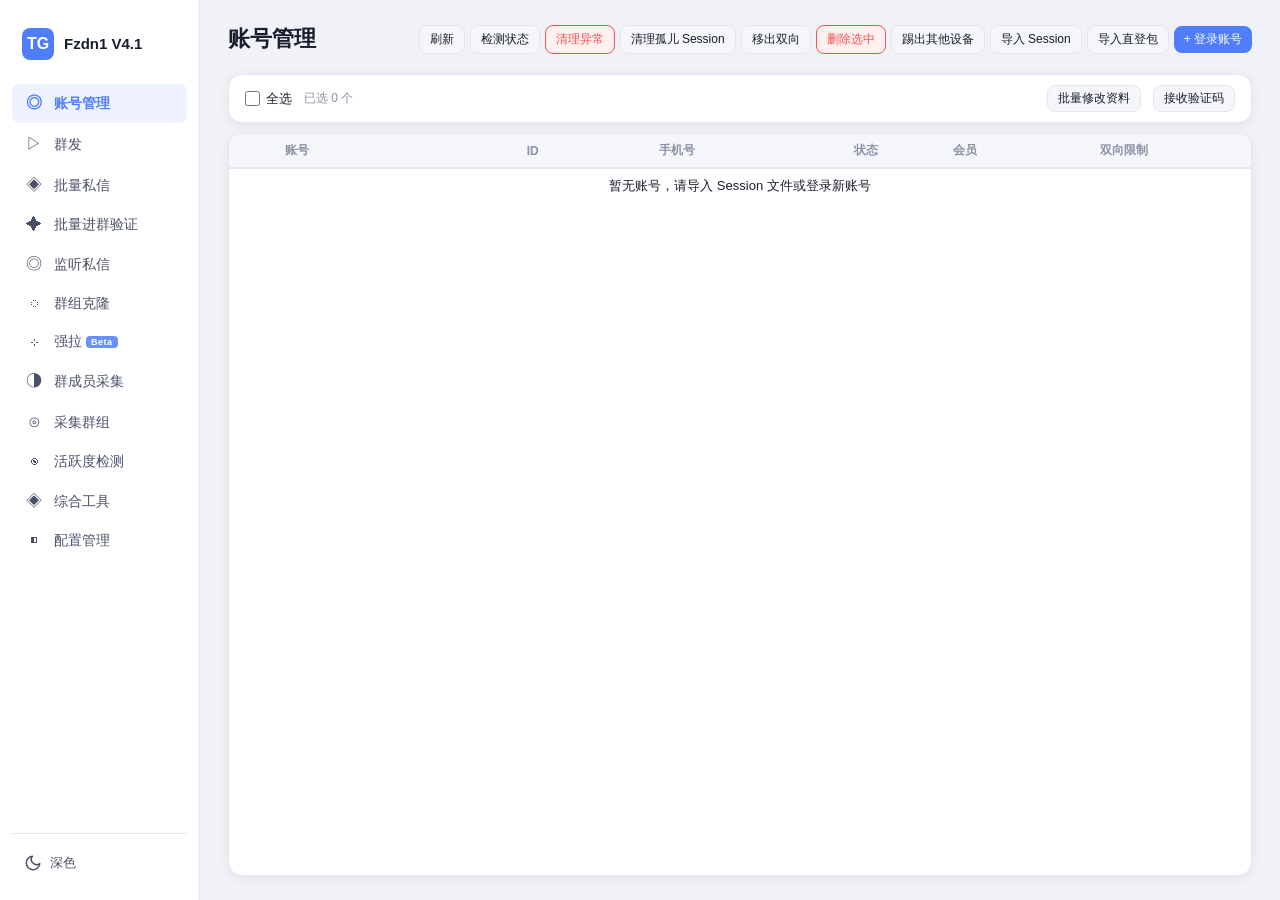
==== commit 0c115f63: "Handle orphan sessions from failed login" ====
--- a/source/ui/index.html
+++ b/source/ui/index.html
@@ -80,6 +80,7 @@
         <button class="btn btn-ghost" onclick="refreshAccounts()">刷新</button>
         <button class="btn btn-ghost" onclick="detectAccounts()">检测状态</button>
         <button class="btn btn-ghost btn-danger" onclick="cleanAbnormal()">清理异常</button>
+        <button class="btn btn-ghost btn-warning" onclick="cleanupOrphanSessions()">清理孤儿 Session</button>
         <button class="btn btn-ghost btn-warning" onclick="moveSpamAccounts()">移出双向</button>
         <button class="btn btn-ghost btn-danger" onclick="deleteSelected()">删除选中</button>
         <button class="btn btn-ghost" onclick="kickOtherDevices()">踢出其他设备</button>
--- a/source/ui/style.css
+++ b/source/ui/style.css
@@ -512,7 +512,8 @@
 }
 .sc-account-row:hover { background: var(--bg-input); }
 .sc-account-row input[type="checkbox"] { accent-color: var(--accent); width: 14px; height: 14px; flex-shrink: 0; cursor: pointer; }
-.sc-account-name { font-size: 13px; color: var(--text); }
+.sc-account-name { font-size: 13px; color: var(--text); display: flex; flex-direction: column; gap: 2px; min-width: 0; }
+.sc-account-sub { font-size: 11px; color: var(--text-muted); }
 
 .clone-task-list {
   display: flex;
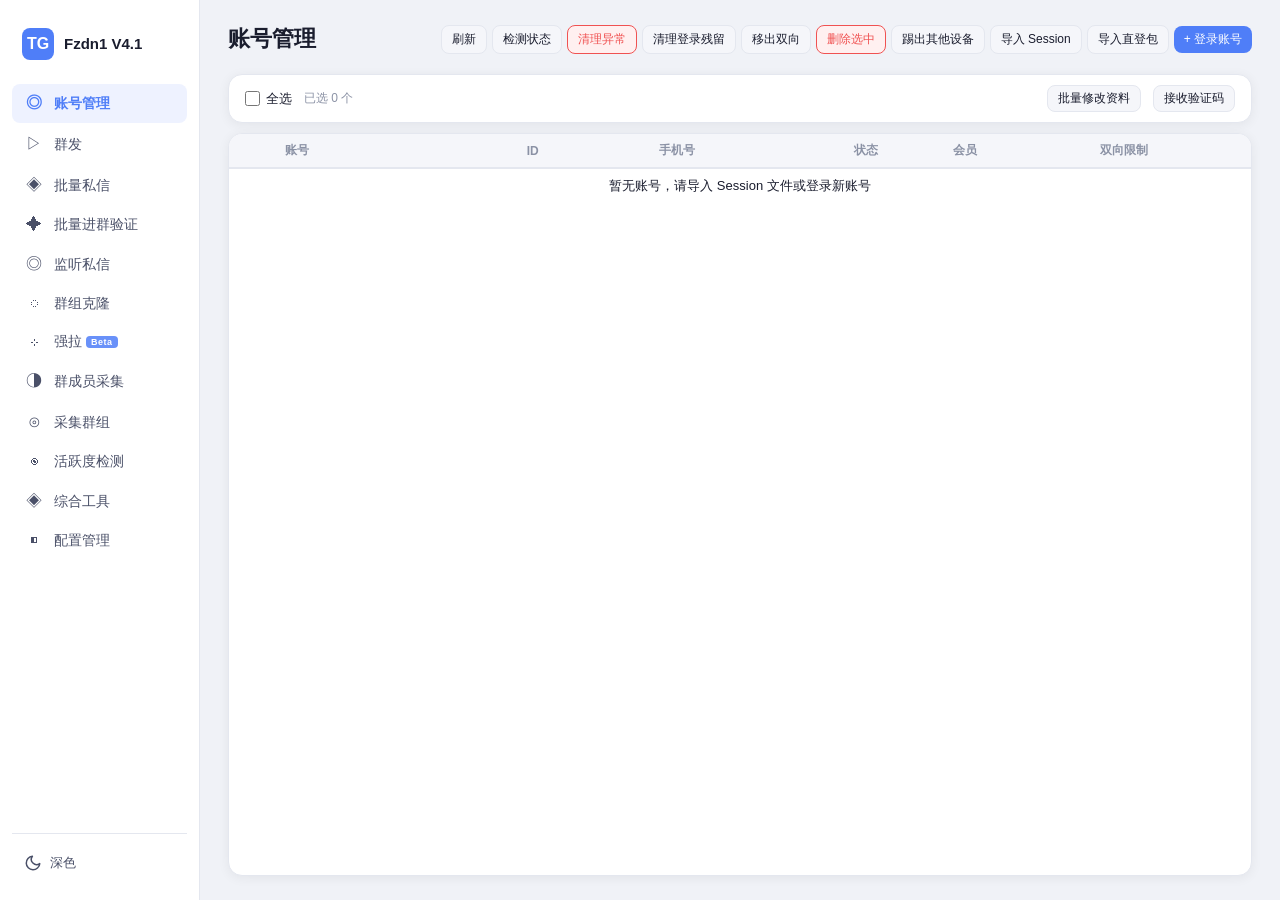
==== commit da9ce120: "Hide deleted accounts and clean login residuals" ====
--- a/source/ui/index.html
+++ b/source/ui/index.html
@@ -80,7 +80,7 @@
         <button class="btn btn-ghost" onclick="refreshAccounts()">刷新</button>
         <button class="btn btn-ghost" onclick="detectAccounts()">检测状态</button>
         <button class="btn btn-ghost btn-danger" onclick="cleanAbnormal()">清理异常</button>
-        <button class="btn btn-ghost btn-warning" onclick="cleanupOrphanSessions()">清理孤儿 Session</button>
+        <button class="btn btn-ghost btn-warning" onclick="cleanupOrphanSessions()">清理登录残留</button>
         <button class="btn btn-ghost btn-warning" onclick="moveSpamAccounts()">移出双向</button>
         <button class="btn btn-ghost btn-danger" onclick="deleteSelected()">删除选中</button>
         <button class="btn btn-ghost" onclick="kickOtherDevices()">踢出其他设备</button>
